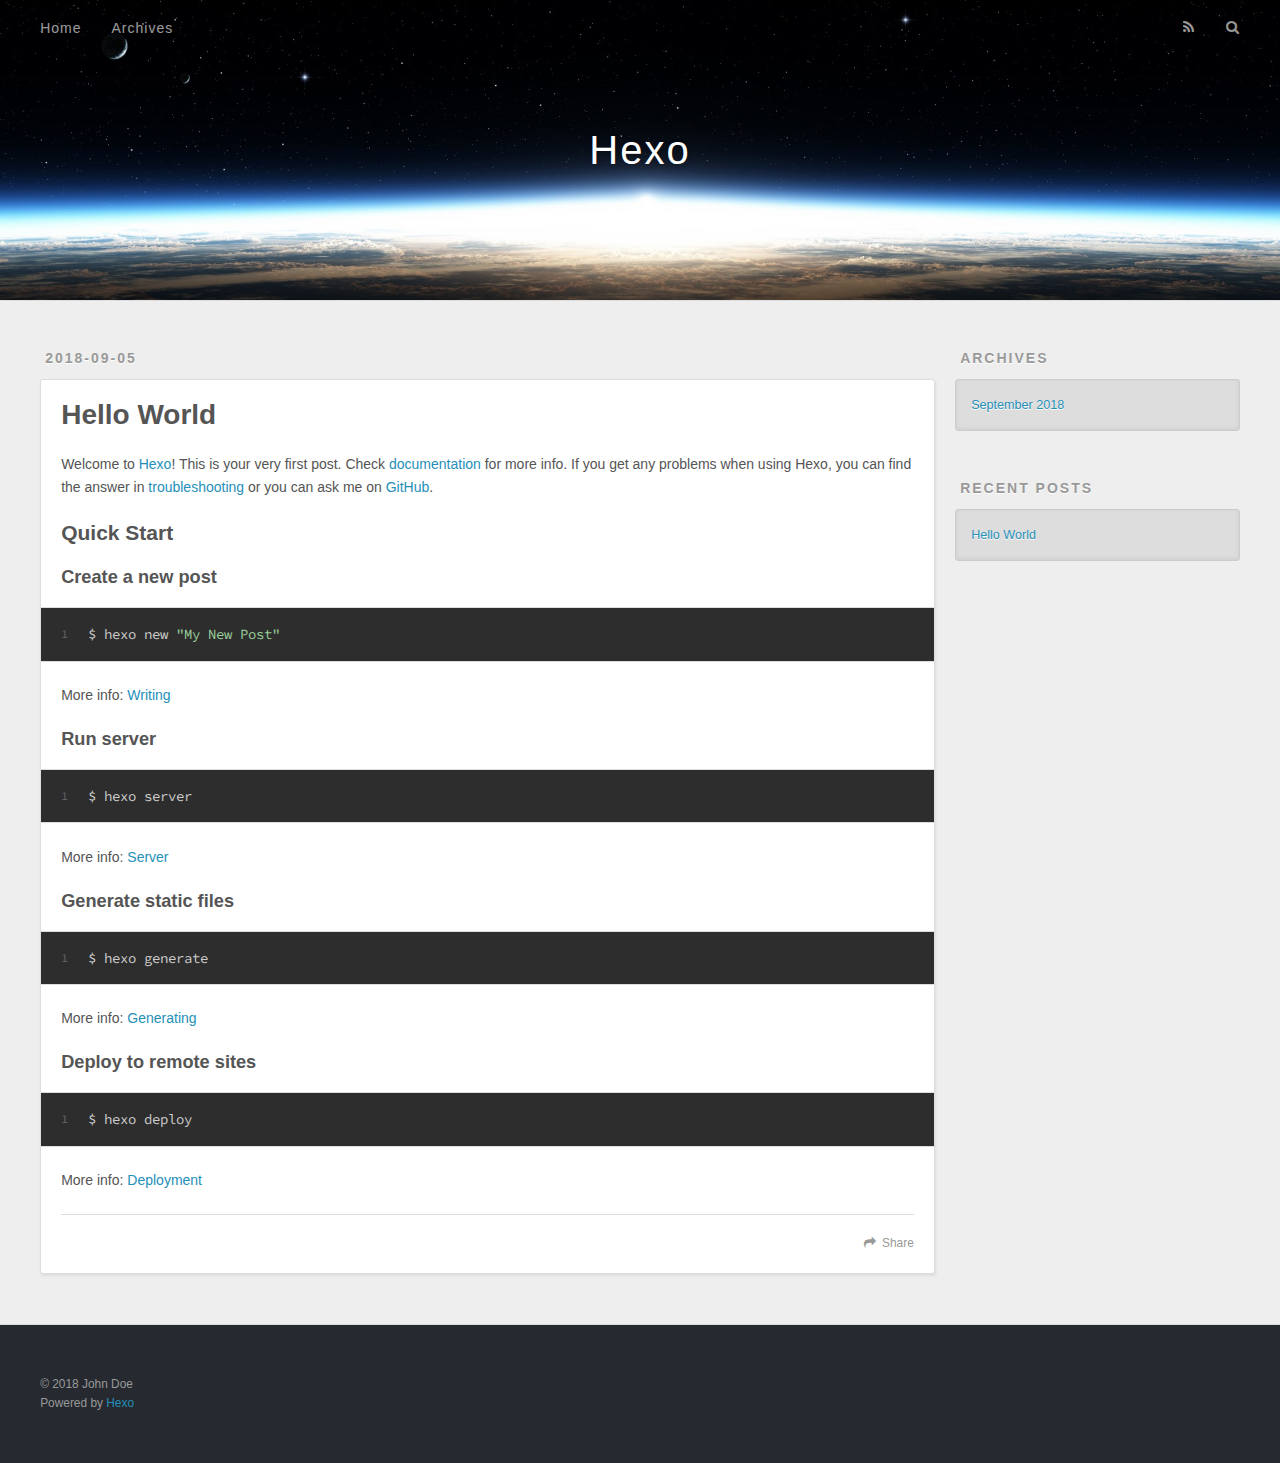
==== index.html @ c6b69110 "Site updated: 2018-09-05 18:43:45" ====
<!DOCTYPE html>
<html>
<head>
  <meta charset="utf-8">
  

  
  <title>Hexo</title>
  <meta name="viewport" content="width=device-width, initial-scale=1, maximum-scale=1">
  <meta property="og:type" content="website">
<meta property="og:title" content="Hexo">
<meta property="og:url" content="http://yoursite.com/index.html">
<meta property="og:site_name" content="Hexo">
<meta property="og:locale" content="default">
<meta name="twitter:card" content="summary">
<meta name="twitter:title" content="Hexo">
  
    <link rel="alternate" href="/atom.xml" title="Hexo" type="application/atom+xml">
  
  
    <link rel="icon" href="/favicon.png">
  
  
    <link href="//fonts.googleapis.com/css?family=Source+Code+Pro" rel="stylesheet" type="text/css">
  
  <link rel="stylesheet" href="/css/style.css">
</head>

<body>
  <div id="container">
    <div id="wrap">
      <header id="header">
  <div id="banner"></div>
  <div id="header-outer" class="outer">
    <div id="header-title" class="inner">
      <h1 id="logo-wrap">
        <a href="/" id="logo">Hexo</a>
      </h1>
      
    </div>
    <div id="header-inner" class="inner">
      <nav id="main-nav">
        <a id="main-nav-toggle" class="nav-icon"></a>
        
          <a class="main-nav-link" href="/">Home</a>
        
          <a class="main-nav-link" href="/archives">Archives</a>
        
      </nav>
      <nav id="sub-nav">
        
          <a id="nav-rss-link" class="nav-icon" href="/atom.xml" title="RSS Feed"></a>
        
        <a id="nav-search-btn" class="nav-icon" title="Search"></a>
      </nav>
      <div id="search-form-wrap">
        <form action="//google.com/search" method="get" accept-charset="UTF-8" class="search-form"><input type="search" name="q" class="search-form-input" placeholder="Search"><button type="submit" class="search-form-submit">&#xF002;</button><input type="hidden" name="sitesearch" value="http://yoursite.com"></form>
      </div>
    </div>
  </div>
</header>
      <div class="outer">
        <section id="main">
  
    <article id="post-hello-world" class="article article-type-post" itemscope itemprop="blogPost">
  <div class="article-meta">
    <a href="/2018/09/05/hello-world/" class="article-date">
  <time datetime="2018-09-05T10:22:41.395Z" itemprop="datePublished">2018-09-05</time>
</a>
    
  </div>
  <div class="article-inner">
    
    
      <header class="article-header">
        
  
    <h1 itemprop="name">
      <a class="article-title" href="/2018/09/05/hello-world/">Hello World</a>
    </h1>
  

      </header>
    
    <div class="article-entry" itemprop="articleBody">
      
        <p>Welcome to <a href="https://hexo.io/" target="_blank" rel="noopener">Hexo</a>! This is your very first post. Check <a href="https://hexo.io/docs/" target="_blank" rel="noopener">documentation</a> for more info. If you get any problems when using Hexo, you can find the answer in <a href="https://hexo.io/docs/troubleshooting.html" target="_blank" rel="noopener">troubleshooting</a> or you can ask me on <a href="https://github.com/hexojs/hexo/issues" target="_blank" rel="noopener">GitHub</a>.</p>
<h2 id="Quick-Start"><a href="#Quick-Start" class="headerlink" title="Quick Start"></a>Quick Start</h2><h3 id="Create-a-new-post"><a href="#Create-a-new-post" class="headerlink" title="Create a new post"></a>Create a new post</h3><figure class="highlight bash"><table><tr><td class="gutter"><pre><span class="line">1</span><br></pre></td><td class="code"><pre><span class="line">$ hexo new <span class="string">"My New Post"</span></span><br></pre></td></tr></table></figure>
<p>More info: <a href="https://hexo.io/docs/writing.html" target="_blank" rel="noopener">Writing</a></p>
<h3 id="Run-server"><a href="#Run-server" class="headerlink" title="Run server"></a>Run server</h3><figure class="highlight bash"><table><tr><td class="gutter"><pre><span class="line">1</span><br></pre></td><td class="code"><pre><span class="line">$ hexo server</span><br></pre></td></tr></table></figure>
<p>More info: <a href="https://hexo.io/docs/server.html" target="_blank" rel="noopener">Server</a></p>
<h3 id="Generate-static-files"><a href="#Generate-static-files" class="headerlink" title="Generate static files"></a>Generate static files</h3><figure class="highlight bash"><table><tr><td class="gutter"><pre><span class="line">1</span><br></pre></td><td class="code"><pre><span class="line">$ hexo generate</span><br></pre></td></tr></table></figure>
<p>More info: <a href="https://hexo.io/docs/generating.html" target="_blank" rel="noopener">Generating</a></p>
<h3 id="Deploy-to-remote-sites"><a href="#Deploy-to-remote-sites" class="headerlink" title="Deploy to remote sites"></a>Deploy to remote sites</h3><figure class="highlight bash"><table><tr><td class="gutter"><pre><span class="line">1</span><br></pre></td><td class="code"><pre><span class="line">$ hexo deploy</span><br></pre></td></tr></table></figure>
<p>More info: <a href="https://hexo.io/docs/deployment.html" target="_blank" rel="noopener">Deployment</a></p>

      
    </div>
    <footer class="article-footer">
      <a data-url="http://yoursite.com/2018/09/05/hello-world/" data-id="cjlp099mk00007clepva4be0g" class="article-share-link">Share</a>
      
      
    </footer>
  </div>
  
</article>


  


</section>
        
          <aside id="sidebar">
  
    

  
    

  
    
  
    
  <div class="widget-wrap">
    <h3 class="widget-title">Archives</h3>
    <div class="widget">
      <ul class="archive-list"><li class="archive-list-item"><a class="archive-list-link" href="/archives/2018/09/">September 2018</a></li></ul>
    </div>
  </div>


  
    
  <div class="widget-wrap">
    <h3 class="widget-title">Recent Posts</h3>
    <div class="widget">
      <ul>
        
          <li>
            <a href="/2018/09/05/hello-world/">Hello World</a>
          </li>
        
      </ul>
    </div>
  </div>

  
</aside>
        
      </div>
      <footer id="footer">
  
  <div class="outer">
    <div id="footer-info" class="inner">
      &copy; 2018 John Doe<br>
      Powered by <a href="http://hexo.io/" target="_blank">Hexo</a>
    </div>
  </div>
</footer>
    </div>
    <nav id="mobile-nav">
  
    <a href="/" class="mobile-nav-link">Home</a>
  
    <a href="/archives" class="mobile-nav-link">Archives</a>
  
</nav>
    

<script src="//ajax.googleapis.com/ajax/libs/jquery/2.0.3/jquery.min.js"></script>


  <link rel="stylesheet" href="/fancybox/jquery.fancybox.css">
  <script src="/fancybox/jquery.fancybox.pack.js"></script>


<script src="/js/script.js"></script>



  </div>
</body>
</html>
---- css/style.css ----
body {
  width: 100%;
}
body:before,
body:after {
  content: "";
  display: table;
}
body:after {
  clear: both;
}
html,
body,
div,
span,
applet,
object,
iframe,
h1,
h2,
h3,
h4,
h5,
h6,
p,
blockquote,
pre,
a,
abbr,
acronym,
address,
big,
cite,
code,
del,
dfn,
em,
img,
ins,
kbd,
q,
s,
samp,
small,
strike,
strong,
sub,
sup,
tt,
var,
dl,
dt,
dd,
ol,
ul,
li,
fieldset,
form,
label,
legend,
table,
caption,
tbody,
tfoot,
thead,
tr,
th,
td {
  margin: 0;
  padding: 0;
  border: 0;
  outline: 0;
  font-weight: inherit;
  font-style: inherit;
  font-family: inherit;
  font-size: 100%;
  vertical-align: baseline;
}
body {
  line-height: 1;
  color: #000;
  background: #fff;
}
ol,
ul {
  list-style: none;
}
table {
  border-collapse: separate;
  border-spacing: 0;
  vertical-align: middle;
}
caption,
th,
td {
  text-align: left;
  font-weight: normal;
  vertical-align: middle;
}
a img {
  border: none;
}
input,
button {
  margin: 0;
  padding: 0;
}
input::-moz-focus-inner,
button::-moz-focus-inner {
  border: 0;
  padding: 0;
}
@font-face {
  font-family: FontAwesome;
  font-style: normal;
  font-weight: normal;
  src: url("fonts/fontawesome-webfont.eot?v=#4.0.3");
  src: url("fonts/fontawesome-webfont.eot?#iefix&v=#4.0.3") format("embedded-opentype"), url("fonts/fontawesome-webfont.woff?v=#4.0.3") format("woff"), url("fonts/fontawesome-webfont.ttf?v=#4.0.3") format("truetype"), url("fonts/fontawesome-webfont.svg#fontawesomeregular?v=#4.0.3") format("svg");
}
html,
body,
#container {
  height: 100%;
}
body {
  background: #eee;
  font: 14px -apple-system, BlinkMacSystemFont, "Segoe UI", "Roboto", "Oxygen", "Ubuntu", "Cantarell", "Fira Sans", "Droid Sans", "Helvetica Neue", sans-serif;
  -webkit-text-size-adjust: 100%;
}
.outer {
  max-width: 1220px;
  margin: 0 auto;
  padding: 0 20px;
}
.outer:before,
.outer:after {
  content: "";
  display: table;
}
.outer:after {
  clear: both;
}
.inner {
  display: inline;
  float: left;
  width: 98.33333333333333%;
  margin: 0 0.833333333333333%;
}
.left,
.alignleft {
  float: left;
}
.right,
.alignright {
  float: right;
}
.clear {
  clear: both;
}
#container {
  position: relative;
}
.mobile-nav-on {
  overflow: hidden;
}
#wrap {
  height: 100%;
  width: 100%;
  position: absolute;
  top: 0;
  left: 0;
  -webkit-transition: 0.2s ease-out;
  -moz-transition: 0.2s ease-out;
  -ms-transition: 0.2s ease-out;
  transition: 0.2s ease-out;
  z-index: 1;
  background: #eee;
}
.mobile-nav-on #wrap {
  left: 280px;
}
@media screen and (min-width: 768px) {
  #main {
    display: inline;
    float: left;
    width: 73.33333333333333%;
    margin: 0 0.833333333333333%;
  }
}
.article-date,
.article-category-link,
.archive-year,
.widget-title {
  text-decoration: none;
  text-transform: uppercase;
  letter-spacing: 2px;
  color: #999;
  margin-bottom: 1em;
  margin-left: 5px;
  line-height: 1em;
  text-shadow: 0 1px #fff;
  font-weight: bold;
}
.article-inner,
.archive-article-inner {
  background: #fff;
  -webkit-box-shadow: 1px 2px 3px #ddd;
  box-shadow: 1px 2px 3px #ddd;
  border: 1px solid #ddd;
  border-radius: 3px;
}
.article-entry h1,
.widget h1 {
  font-size: 2em;
}
.article-entry h2,
.widget h2 {
  font-size: 1.5em;
}
.article-entry h3,
.widget h3 {
  font-size: 1.3em;
}
.article-entry h4,
.widget h4 {
  font-size: 1.2em;
}
.article-entry h5,
.widget h5 {
  font-size: 1em;
}
.article-entry h6,
.widget h6 {
  font-size: 1em;
  color: #999;
}
.article-entry hr,
.widget hr {
  border: 1px dashed #ddd;
}
.article-entry strong,
.widget strong {
  font-weight: bold;
}
.article-entry em,
.widget em,
.article-entry cite,
.widget cite {
  font-style: italic;
}
.article-entry sup,
.widget sup,
.article-entry sub,
.widget sub {
  font-size: 0.75em;
  line-height: 0;
  position: relative;
  vertical-align: baseline;
}
.article-entry sup,
.widget sup {
  top: -0.5em;
}
.article-entry sub,
.widget sub {
  bottom: -0.2em;
}
.article-entry small,
.widget small {
  font-size: 0.85em;
}
.article-entry acronym,
.widget acronym,
.article-entry abbr,
.widget abbr {
  border-bottom: 1px dotted;
}
.article-entry ul,
.widget ul,
.article-entry ol,
.widget ol,
.article-entry dl,
.widget dl {
  margin: 0 20px;
  line-height: 1.6em;
}
.article-entry ul ul,
.widget ul ul,
.article-entry ol ul,
.widget ol ul,
.article-entry ul ol,
.widget ul ol,
.article-entry ol ol,
.widget ol ol {
  margin-top: 0;
  margin-bottom: 0;
}
.article-entry ul,
.widget ul {
  list-style: disc;
}
.article-entry ol,
.widget ol {
  list-style: decimal;
}
.article-entry dt,
.widget dt {
  font-weight: bold;
}
#header {
  height: 300px;
  position: relative;
  border-bottom: 1px solid #ddd;
}
#header:before,
#header:after {
  content: "";
  position: absolute;
  left: 0;
  right: 0;
  height: 40px;
}
#header:before {
  top: 0;
  background: -webkit-linear-gradient(rgba(0,0,0,0.2), transparent);
  background: -moz-linear-gradient(rgba(0,0,0,0.2), transparent);
  background: -ms-linear-gradient(rgba(0,0,0,0.2), transparent);
  background: linear-gradient(rgba(0,0,0,0.2), transparent);
}
#header:after {
  bottom: 0;
  background: -webkit-linear-gradient(transparent, rgba(0,0,0,0.2));
  background: -moz-linear-gradient(transparent, rgba(0,0,0,0.2));
  background: -ms-linear-gradient(transparent, rgba(0,0,0,0.2));
  background: linear-gradient(transparent, rgba(0,0,0,0.2));
}
#header-outer {
  height: 100%;
  position: relative;
}
#header-inner {
  position: relative;
  overflow: hidden;
}
#banner {
  position: absolute;
  top: 0;
  left: 0;
  width: 100%;
  height: 100%;
  background: url("images/banner.jpg") center #000;
  -webkit-background-size: cover;
  -moz-background-size: cover;
  background-size: cover;
  z-index: -1;
}
#header-title {
  text-align: center;
  height: 40px;
  position: absolute;
  top: 50%;
  left: 0;
  margin-top: -20px;
}
#logo,
#subtitle {
  text-decoration: none;
  color: #fff;
  font-weight: 300;
  text-shadow: 0 1px 4px rgba(0,0,0,0.3);
}
#logo {
  font-size: 40px;
  line-height: 40px;
  letter-spacing: 2px;
}
#subtitle {
  font-size: 16px;
  line-height: 16px;
  letter-spacing: 1px;
}
#subtitle-wrap {
  margin-top: 16px;
}
#main-nav {
  float: left;
  margin-left: -15px;
}
.nav-icon,
.main-nav-link {
  float: left;
  color: #fff;
  opacity: 0.6;
  text-decoration: none;
  text-shadow: 0 1px rgba(0,0,0,0.2);
  -webkit-transition: opacity 0.2s;
  -moz-transition: opacity 0.2s;
  -ms-transition: opacity 0.2s;
  transition: opacity 0.2s;
  display: block;
  padding: 20px 15px;
}
.nav-icon:hover,
.main-nav-link:hover {
  opacity: 1;
}
.nav-icon {
  font-family: FontAwesome;
  text-align: center;
  font-size: 14px;
  width: 14px;
  height: 14px;
  padding: 20px 15px;
  position: relative;
  cursor: pointer;
}
.main-nav-link {
  font-weight: 300;
  letter-spacing: 1px;
}
@media screen and (max-width: 479px) {
  .main-nav-link {
    display: none;
  }
}
#main-nav-toggle {
  display: none;
}
#main-nav-toggle:before {
  content: "\f0c9";
}
@media screen and (max-width: 479px) {
  #main-nav-toggle {
    display: block;
  }
}
#sub-nav {
  float: right;
  margin-right: -15px;
}
#nav-rss-link:before {
  content: "\f09e";
}
#nav-search-btn:before {
  content: "\f002";
}
#search-form-wrap {
  position: absolute;
  top: 15px;
  width: 150px;
  height: 30px;
  right: -150px;
  opacity: 0;
  -webkit-transition: 0.2s ease-out;
  -moz-transition: 0.2s ease-out;
  -ms-transition: 0.2s ease-out;
  transition: 0.2s ease-out;
}
#search-form-wrap.on {
  opacity: 1;
  right: 0;
}
@media screen and (max-width: 479px) {
  #search-form-wrap {
    width: 100%;
    right: -100%;
  }
}
.search-form {
  position: absolute;
  top: 0;
  left: 0;
  right: 0;
  background: #fff;
  padding: 5px 15px;
  border-radius: 15px;
  -webkit-box-shadow: 0 0 10px rgba(0,0,0,0.3);
  box-shadow: 0 0 10px rgba(0,0,0,0.3);
}
.search-form-input {
  border: none;
  background: none;
  color: #555;
  width: 100%;
  font: 13px -apple-system, BlinkMacSystemFont, "Segoe UI", "Roboto", "Oxygen", "Ubuntu", "Cantarell", "Fira Sans", "Droid Sans", "Helvetica Neue", sans-serif;
  outline: none;
}
.search-form-input::-webkit-search-results-decoration,
.search-form-input::-webkit-search-cancel-button {
  -webkit-appearance: none;
}
.search-form-submit {
  position: absolute;
  top: 50%;
  right: 10px;
  margin-top: -7px;
  font: 13px FontAwesome;
  border: none;
  background: none;
  color: #bbb;
  cursor: pointer;
}
.search-form-submit:hover,
.search-form-submit:focus {
  color: #777;
}
.article {
  margin: 50px 0;
}
.article-inner {
  overflow: hidden;
}
.article-meta:before,
.article-meta:after {
  content: "";
  display: table;
}
.article-meta:after {
  clear: both;
}
.article-date {
  float: left;
}
.article-category {
  float: left;
  line-height: 1em;
  color: #ccc;
  text-shadow: 0 1px #fff;
  margin-left: 8px;
}
.article-category:before {
  content: "\2022";
}
.article-category-link {
  margin: 0 12px 1em;
}
.article-header {
  padding: 20px 20px 0;
}
.article-title {
  text-decoration: none;
  font-size: 2em;
  font-weight: bold;
  color: #555;
  line-height: 1.1em;
  -webkit-transition: color 0.2s;
  -moz-transition: color 0.2s;
  -ms-transition: color 0.2s;
  transition: color 0.2s;
}
a.article-title:hover {
  color: #258fb8;
}
.article-entry {
  color: #555;
  padding: 0 20px;
}
.article-entry:before,
.article-entry:after {
  content: "";
  display: table;
}
.article-entry:after {
  clear: both;
}
.article-entry p,
.article-entry table {
  line-height: 1.6em;
  margin: 1.6em 0;
}
.article-entry h1,
.article-entry h2,
.article-entry h3,
.article-entry h4,
.article-entry h5,
.article-entry h6 {
  font-weight: bold;
}
.article-entry h1,
.article-entry h2,
.article-entry h3,
.article-entry h4,
.article-entry h5,
.article-entry h6 {
  line-height: 1.1em;
  margin: 1.1em 0;
}
.article-entry a {
  color: #258fb8;
  text-decoration: none;
}
.article-entry a:hover {
  text-decoration: underline;
}
.article-entry ul,
.article-entry ol,
.article-entry dl {
  margin-top: 1.6em;
  margin-bottom: 1.6em;
}
.article-entry img,
.article-entry video {
  max-width: 100%;
  height: auto;
  display: block;
  margin: auto;
}
.article-entry iframe {
  border: none;
}
.article-entry table {
  width: 100%;
  border-collapse: collapse;
  border-spacing: 0;
}
.article-entry th {
  font-weight: bold;
  border-bottom: 3px solid #ddd;
  padding-bottom: 0.5em;
}
.article-entry td {
  border-bottom: 1px solid #ddd;
  padding: 10px 0;
}
.article-entry blockquote {
  font-family: Georgia, "Times New Roman", serif;
  font-size: 1.4em;
  margin: 1.6em 20px;
  text-align: center;
}
.article-entry blockquote footer {
  font-size: 14px;
  margin: 1.6em 0;
  font-family: -apple-system, BlinkMacSystemFont, "Segoe UI", "Roboto", "Oxygen", "Ubuntu", "Cantarell", "Fira Sans", "Droid Sans", "Helvetica Neue", sans-serif;
}
.article-entry blockquote footer cite:before {
  content: "—";
  padding: 0 0.5em;
}
.article-entry .pullquote {
  text-align: left;
  width: 45%;
  margin: 0;
}
.article-entry .pullquote.left {
  margin-left: 0.5em;
  margin-right: 1em;
}
.article-entry .pullquote.right {
  margin-right: 0.5em;
  margin-left: 1em;
}
.article-entry .caption {
  color: #999;
  display: block;
  font-size: 0.9em;
  margin-top: 0.5em;
  position: relative;
  text-align: center;
}
.article-entry .video-container {
  position: relative;
  padding-top: 56.25%;
  height: 0;
  overflow: hidden;
}
.article-entry .video-container iframe,
.article-entry .video-container object,
.article-entry .video-container embed {
  position: absolute;
  top: 0;
  left: 0;
  width: 100%;
  height: 100%;
  margin-top: 0;
}
.article-more-link a {
  display: inline-block;
  line-height: 1em;
  padding: 6px 15px;
  border-radius: 15px;
  background: #eee;
  color: #999;
  text-shadow: 0 1px #fff;
  text-decoration: none;
}
.article-more-link a:hover {
  background: #258fb8;
  color: #fff;
  text-decoration: none;
  text-shadow: 0 1px #1e7293;
}
.article-footer {
  font-size: 0.85em;
  line-height: 1.6em;
  border-top: 1px solid #ddd;
  padding-top: 1.6em;
  margin: 0 20px 20px;
}
.article-footer:before,
.article-footer:after {
  content: "";
  display: table;
}
.article-footer:after {
  clear: both;
}
.article-footer a {
  color: #999;
  text-decoration: none;
}
.article-footer a:hover {
  color: #555;
}
.article-tag-list-item {
  float: left;
  margin-right: 10px;
}
.article-tag-list-link:before {
  content: "#";
}
.article-comment-link {
  float: right;
}
.article-comment-link:before {
  content: "\f075";
  font-family: FontAwesome;
  padding-right: 8px;
}
.article-share-link {
  cursor: pointer;
  float: right;
  margin-left: 20px;
}
.article-share-link:before {
  content: "\f064";
  font-family: FontAwesome;
  padding-right: 6px;
}
#article-nav {
  position: relative;
}
#article-nav:before,
#article-nav:after {
  content: "";
  display: table;
}
#article-nav:after {
  clear: both;
}
@media screen and (min-width: 768px) {
  #article-nav {
    margin: 50px 0;
  }
  #article-nav:before {
    width: 8px;
    height: 8px;
    position: absolute;
    top: 50%;
    left: 50%;
    margin-top: -4px;
    margin-left: -4px;
    content: "";
    border-radius: 50%;
    background: #ddd;
    -webkit-box-shadow: 0 1px 2px #fff;
    box-shadow: 0 1px 2px #fff;
  }
}
.article-nav-link-wrap {
  text-decoration: none;
  text-shadow: 0 1px #fff;
  color: #999;
  -webkit-box-sizing: border-box;
  -moz-box-sizing: border-box;
  box-sizing: border-box;
  margin-top: 50px;
  text-align: center;
  display: block;
}
.article-nav-link-wrap:hover {
  color: #555;
}
@media screen and (min-width: 768px) {
  .article-nav-link-wrap {
    width: 50%;
    margin-top: 0;
  }
}
@media screen and (min-width: 768px) {
  #article-nav-newer {
    float: left;
    text-align: right;
    padding-right: 20px;
  }
}
@media screen and (min-width: 768px) {
  #article-nav-older {
    float: right;
    text-align: left;
    padding-left: 20px;
  }
}
.article-nav-caption {
  text-transform: uppercase;
  letter-spacing: 2px;
  color: #ddd;
  line-height: 1em;
  font-weight: bold;
}
#article-nav-newer .article-nav-caption {
  margin-right: -2px;
}
.article-nav-title {
  font-size: 0.85em;
  line-height: 1.6em;
  margin-top: 0.5em;
}
.article-share-box {
  position: absolute;
  display: none;
  background: #fff;
  -webkit-box-shadow: 1px 2px 10px rgba(0,0,0,0.2);
  box-shadow: 1px 2px 10px rgba(0,0,0,0.2);
  border-radius: 3px;
  margin-left: -145px;
  overflow: hidden;
  z-index: 1;
}
.article-share-box.on {
  display: block;
}
.article-share-input {
  width: 100%;
  background: none;
  -webkit-box-sizing: border-box;
  -moz-box-sizing: border-box;
  box-sizing: border-box;
  font: 14px -apple-system, BlinkMacSystemFont, "Segoe UI", "Roboto", "Oxygen", "Ubuntu", "Cantarell", "Fira Sans", "Droid Sans", "Helvetica Neue", sans-serif;
  padding: 0 15px;
  color: #555;
  outline: none;
  border: 1px solid #ddd;
  border-radius: 3px 3px 0 0;
  height: 36px;
  line-height: 36px;
}
.article-share-links {
  background: #eee;
}
.article-share-links:before,
.article-share-links:after {
  content: "";
  display: table;
}
.article-share-links:after {
  clear: both;
}
.article-share-twitter,
.article-share-facebook,
.article-share-pinterest,
.article-share-google {
  width: 50px;
  height: 36px;
  display: block;
  float: left;
  position: relative;
  color: #999;
  text-shadow: 0 1px #fff;
}
.article-share-twitter:before,
.article-share-facebook:before,
.article-share-pinterest:before,
.article-share-google:before {
  font-size: 20px;
  font-family: FontAwesome;
  width: 20px;
  height: 20px;
  position: absolute;
  top: 50%;
  left: 50%;
  margin-top: -10px;
  margin-left: -10px;
  text-align: center;
}
.article-share-twitter:hover,
.article-share-facebook:hover,
.article-share-pinterest:hover,
.article-share-google:hover {
  color: #fff;
}
.article-share-twitter:before {
  content: "\f099";
}
.article-share-twitter:hover {
  background: #00aced;
  text-shadow: 0 1px #008abe;
}
.article-share-facebook:before {
  content: "\f09a";
}
.article-share-facebook:hover {
  background: #3b5998;
  text-shadow: 0 1px #2f477a;
}
.article-share-pinterest:before {
  content: "\f0d2";
}
.article-share-pinterest:hover {
  background: #cb2027;
  text-shadow: 0 1px #a21a1f;
}
.article-share-google:before {
  content: "\f0d5";
}
.article-share-google:hover {
  background: #dd4b39;
  text-shadow: 0 1px #be3221;
}
.article-gallery {
  background: #000;
  position: relative;
}
.article-gallery-photos {
  position: relative;
  overflow: hidden;
}
.article-gallery-img {
  display: none;
  max-width: 100%;
}
.article-gallery-img:first-child {
  display: block;
}
.article-gallery-img.loaded {
  position: absolute;
  display: block;
}
.article-gallery-img img {
  display: block;
  max-width: 100%;
  margin: 0 auto;
}
#comments {
  background: #fff;
  -webkit-box-shadow: 1px 2px 3px #ddd;
  box-shadow: 1px 2px 3px #ddd;
  padding: 20px;
  border: 1px solid #ddd;
  border-radius: 3px;
  margin: 50px 0;
}
#comments a {
  color: #258fb8;
}
.archives-wrap {
  margin: 50px 0;
}
.archives:before,
.archives:after {
  content: "";
  display: table;
}
.archives:after {
  clear: both;
}
.archive-year-wrap {
  margin-bottom: 1em;
}
.archives {
  -webkit-column-gap: 10px;
  -moz-column-gap: 10px;
  column-gap: 10px;
}
@media screen and (min-width: 480px) and (max-width: 767px) {
  .archives {
    -webkit-column-count: 2;
    -moz-column-count: 2;
    column-count: 2;
  }
}
@media screen and (min-width: 768px) {
  .archives {
    -webkit-column-count: 3;
    -moz-column-count: 3;
    column-count: 3;
  }
}
.archive-article {
  -webkit-column-break-inside: avoid;
  page-break-inside: avoid;
  overflow: hidden;
  break-inside: avoid-column;
}
.archive-article-inner {
  padding: 10px;
  margin-bottom: 15px;
}
.archive-article-title {
  text-decoration: none;
  font-weight: bold;
  color: #555;
  -webkit-transition: color 0.2s;
  -moz-transition: color 0.2s;
  -ms-transition: color 0.2s;
  transition: color 0.2s;
  line-height: 1.6em;
}
.archive-article-title:hover {
  color: #258fb8;
}
.archive-article-footer {
  margin-top: 1em;
}
.archive-article-date {
  color: #999;
  text-decoration: none;
  font-size: 0.85em;
  line-height: 1em;
  margin-bottom: 0.5em;
  display: block;
}
#page-nav {
  margin: 50px auto;
  background: #fff;
  -webkit-box-shadow: 1px 2px 3px #ddd;
  box-shadow: 1px 2px 3px #ddd;
  border: 1px solid #ddd;
  border-radius: 3px;
  text-align: center;
  color: #999;
  overflow: hidden;
}
#page-nav:before,
#page-nav:after {
  content: "";
  display: table;
}
#page-nav:after {
  clear: both;
}
#page-nav a,
#page-nav span {
  padding: 10px 20px;
  line-height: 1;
  height: 2ex;
}
#page-nav a {
  color: #999;
  text-decoration: none;
}
#page-nav a:hover {
  background: #999;
  color: #fff;
}
#page-nav .prev {
  float: left;
}
#page-nav .next {
  float: right;
}
#page-nav .page-number {
  display: inline-block;
}
@media screen and (max-width: 479px) {
  #page-nav .page-number {
    display: none;
  }
}
#page-nav .current {
  color: #555;
  font-weight: bold;
}
#page-nav .space {
  color: #ddd;
}
#footer {
  background: #262a30;
  padding: 50px 0;
  border-top: 1px solid #ddd;
  color: #999;
}
#footer a {
  color: #258fb8;
  text-decoration: none;
}
#footer a:hover {
  text-decoration: underline;
}
#footer-info {
  line-height: 1.6em;
  font-size: 0.85em;
}
.article-entry pre,
.article-entry .highlight {
  background: #2d2d2d;
  margin: 0 -20px;
  padding: 15px 20px;
  border-style: solid;
  border-color: #ddd;
  border-width: 1px 0;
  overflow: auto;
  color: #ccc;
  line-height: 22.400000000000002px;
}
.article-entry .highlight .gutter pre,
.article-entry .gist .gist-file .gist-data .line-numbers {
  color: #666;
  font-size: 0.85em;
}
.article-entry pre,
.article-entry code {
  font-family: "Source Code Pro", Consolas, Monaco, Menlo, Consolas, monospace;
}
.article-entry code {
  background: #eee;
  text-shadow: 0 1px #fff;
  padding: 0 0.3em;
}
.article-entry pre code {
  background: none;
  text-shadow: none;
  padding: 0;
}
.article-entry .highlight pre {
  border: none;
  margin: 0;
  padding: 0;
}
.article-entry .highlight table {
  margin: 0;
  width: auto;
}
.article-entry .highlight td {
  border: none;
  padding: 0;
}
.article-entry .highlight figcaption {
  font-size: 0.85em;
  color: #999;
  line-height: 1em;
  margin-bottom: 1em;
}
.article-entry .highlight figcaption:before,
.article-entry .highlight figcaption:after {
  content: "";
  display: table;
}
.article-entry .highlight figcaption:after {
  clear: both;
}
.article-entry .highlight figcaption a {
  float: right;
}
.article-entry .highlight .gutter pre {
  text-align: right;
  padding-right: 20px;
}
.article-entry .highlight .line {
  height: 22.400000000000002px;
}
.article-entry .highlight .line.marked {
  background: #515151;
}
.article-entry .gist {
  margin: 0 -20px;
  border-style: solid;
  border-color: #ddd;
  border-width: 1px 0;
  background: #2d2d2d;
  padding: 15px 20px 15px 0;
}
.article-entry .gist .gist-file {
  border: none;
  font-family: "Source Code Pro", Consolas, Monaco, Menlo, Consolas, monospace;
  margin: 0;
}
.article-entry .gist .gist-file .gist-data {
  background: none;
  border: none;
}
.article-entry .gist .gist-file .gist-data .line-numbers {
  background: none;
  border: none;
  padding: 0 20px 0 0;
}
.article-entry .gist .gist-file .gist-data .line-data {
  padding: 0 !important;
}
.article-entry .gist .gist-file .highlight {
  margin: 0;
  padding: 0;
  border: none;
}
.article-entry .gist .gist-file .gist-meta {
  background: #2d2d2d;
  color: #999;
  font: 0.85em -apple-system, BlinkMacSystemFont, "Segoe UI", "Roboto", "Oxygen", "Ubuntu", "Cantarell", "Fira Sans", "Droid Sans", "Helvetica Neue", sans-serif;
  text-shadow: 0 0;
  padding: 0;
  margin-top: 1em;
  margin-left: 20px;
}
.article-entry .gist .gist-file .gist-meta a {
  color: #258fb8;
  font-weight: normal;
}
.article-entry .gist .gist-file .gist-meta a:hover {
  text-decoration: underline;
}
pre .comment,
pre .title {
  color: #999;
}
pre .variable,
pre .attribute,
pre .tag,
pre .regexp,
pre .ruby .constant,
pre .xml .tag .title,
pre .xml .pi,
pre .xml .doctype,
pre .html .doctype,
pre .css .id,
pre .css .class,
pre .css .pseudo {
  color: #f2777a;
}
pre .number,
pre .preprocessor,
pre .built_in,
pre .literal,
pre .params,
pre .constant {
  color: #f99157;
}
pre .class,
pre .ruby .class .title,
pre .css .rules .attribute {
  color: #9c9;
}
pre .string,
pre .value,
pre .inheritance,
pre .header,
pre .ruby .symbol,
pre .xml .cdata {
  color: #9c9;
}
pre .css .hexcolor {
  color: #6cc;
}
pre .function,
pre .python .decorator,
pre .python .title,
pre .ruby .function .title,
pre .ruby .title .keyword,
pre .perl .sub,
pre .javascript .title,
pre .coffeescript .title {
  color: #69c;
}
pre .keyword,
pre .javascript .function {
  color: #c9c;
}
@media screen and (max-width: 479px) {
  #mobile-nav {
    position: absolute;
    top: 0;
    left: 0;
    width: 280px;
    height: 100%;
    background: #191919;
    border-right: 1px solid #fff;
  }
}
@media screen and (max-width: 479px) {
  .mobile-nav-link {
    display: block;
    color: #999;
    text-decoration: none;
    padding: 15px 20px;
    font-weight: bold;
  }
  .mobile-nav-link:hover {
    color: #fff;
  }
}
@media screen and (min-width: 768px) {
  #sidebar {
    display: inline;
    float: left;
    width: 23.333333333333332%;
    margin: 0 0.833333333333333%;
  }
}
.widget-wrap {
  margin: 50px 0;
}
.widget {
  color: #777;
  text-shadow: 0 1px #fff;
  background: #ddd;
  -webkit-box-shadow: 0 -1px 4px #ccc inset;
  box-shadow: 0 -1px 4px #ccc inset;
  border: 1px solid #ccc;
  padding: 15px;
  border-radius: 3px;
}
.widget a {
  color: #258fb8;
  text-decoration: none;
}
.widget a:hover {
  text-decoration: underline;
}
.widget ul ul,
.widget ol ul,
.widget dl ul,
.widget ul ol,
.widget ol ol,
.widget dl ol,
.widget ul dl,
.widget ol dl,
.widget dl dl {
  margin-left: 15px;
  list-style: disc;
}
.widget {
  line-height: 1.6em;
  word-wrap: break-word;
  font-size: 0.9em;
}
.widget ul,
.widget ol {
  list-style: none;
  margin: 0;
}
.widget ul ul,
.widget ol ul,
.widget ul ol,
.widget ol ol {
  margin: 0 20px;
}
.widget ul ul,
.widget ol ul {
  list-style: disc;
}
.widget ul ol,
.widget ol ol {
  list-style: decimal;
}
.category-list-count,
.tag-list-count,
.archive-list-count {
  padding-left: 5px;
  color: #999;
  font-size: 0.85em;
}
.category-list-count:before,
.tag-list-count:before,
.archive-list-count:before {
  content: "(";
}
.category-list-count:after,
.tag-list-count:after,
.archive-list-count:after {
  content: ")";
}
.tagcloud a {
  margin-right: 5px;
  display: inline-block;
}
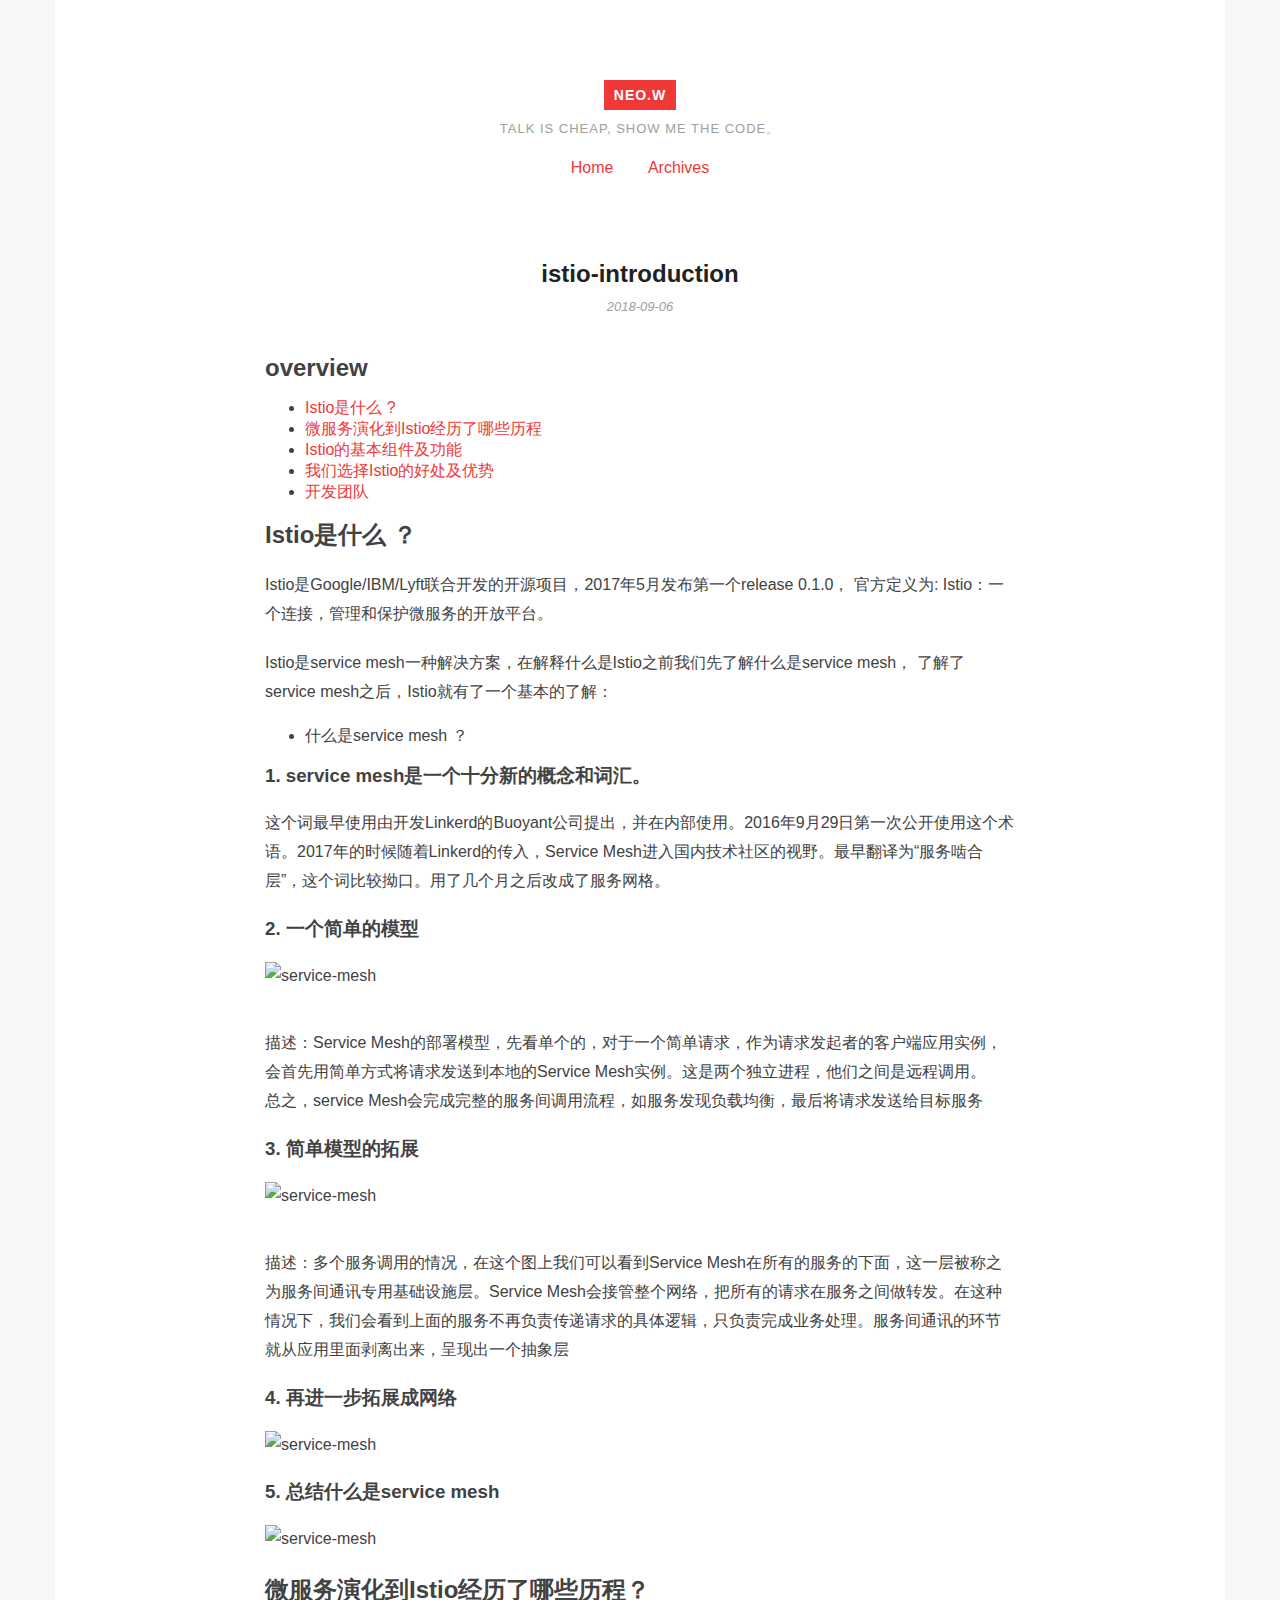
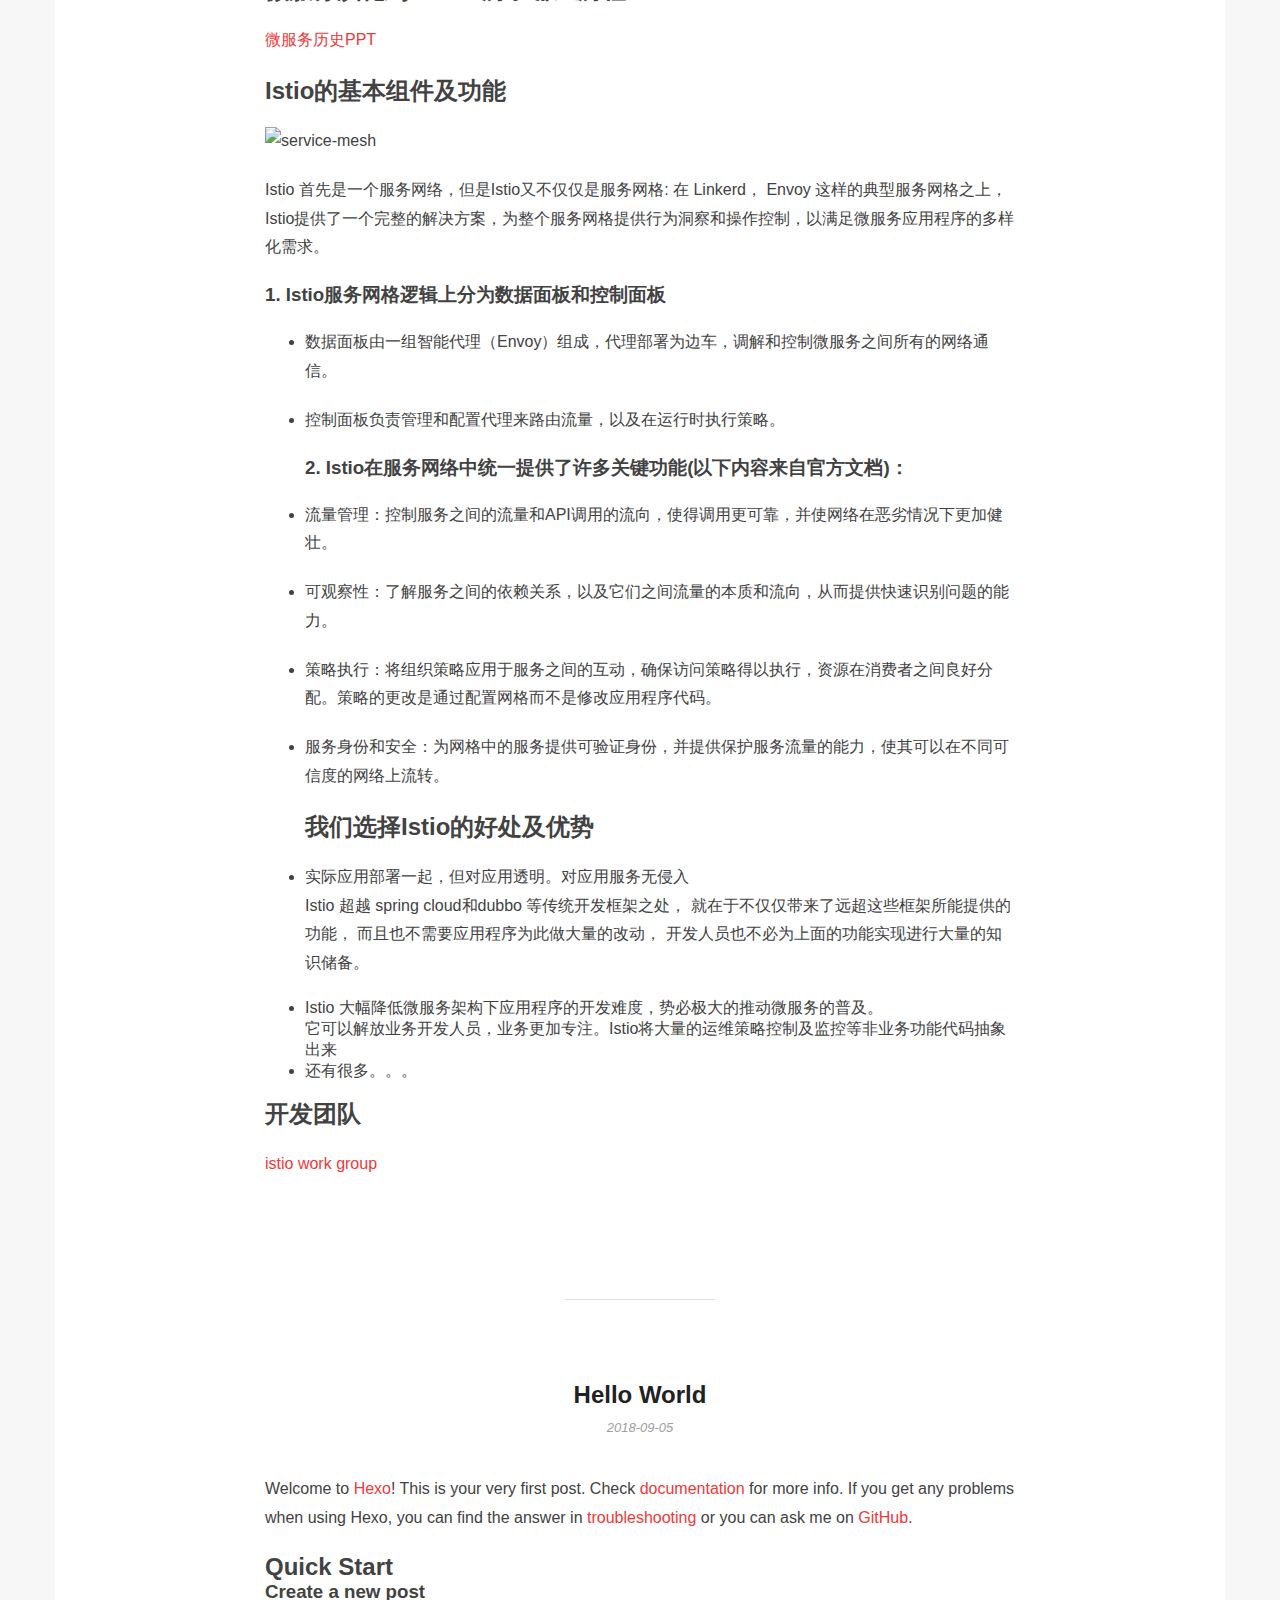
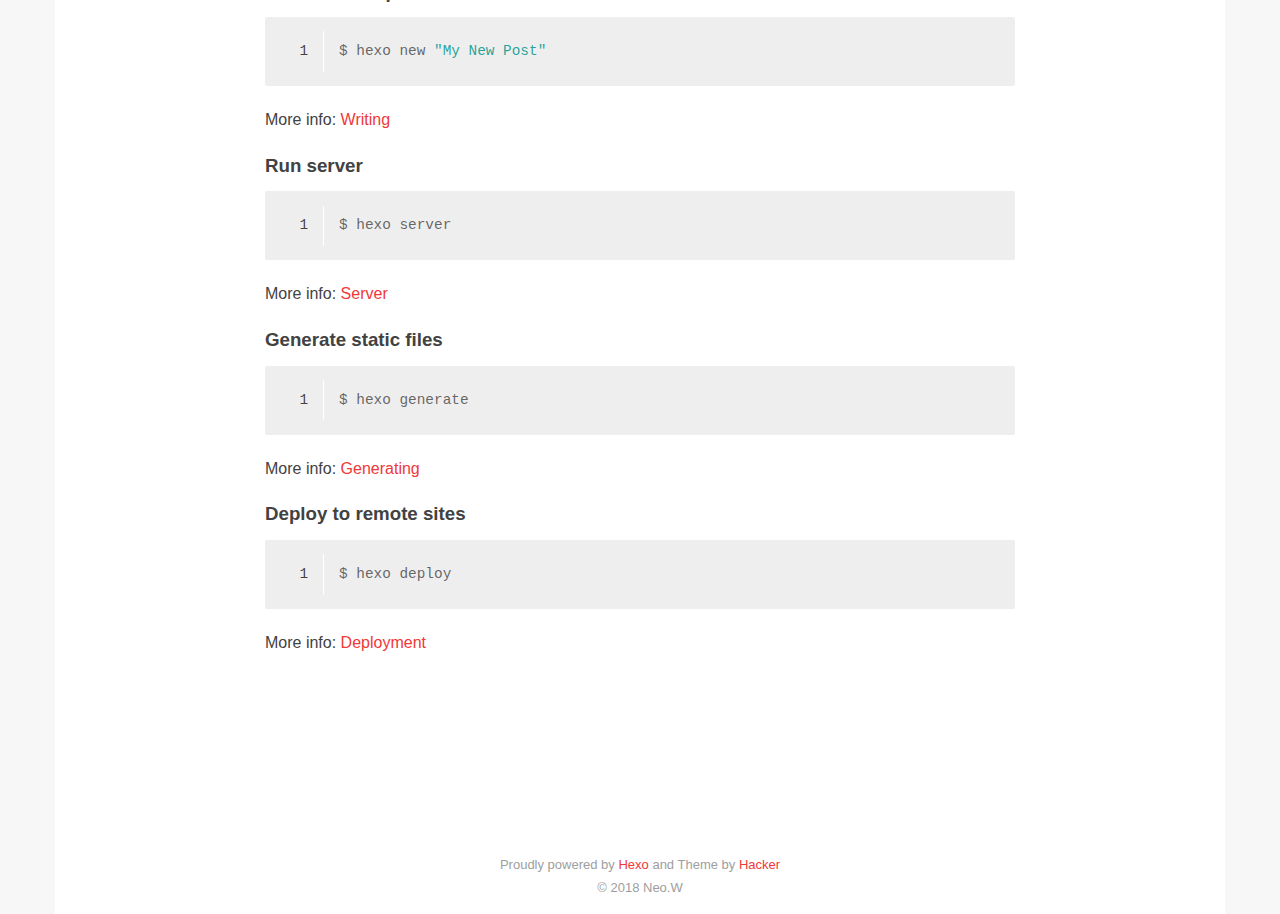
==== commit 94fe61f1: "Site updated: 2018-09-06 15:35:32" ====
--- a/index.html
+++ b/index.html
@@ -1,88 +1,167 @@
-<!DOCTYPE html>
+<!DOCTYPE HTML>
 <html>
 <head>
   <meta charset="utf-8">
   
-
-  
-  <title>Hexo</title>
-  <meta name="viewport" content="width=device-width, initial-scale=1, maximum-scale=1">
-  <meta property="og:type" content="website">
-<meta property="og:title" content="Hexo">
-<meta property="og:url" content="http://yoursite.com/index.html">
-<meta property="og:site_name" content="Hexo">
-<meta property="og:locale" content="default">
-<meta name="twitter:card" content="summary">
-<meta name="twitter:title" content="Hexo">
-  
-    <link rel="alternate" href="/atom.xml" title="Hexo" type="application/atom+xml">
-  
-  
-    <link rel="icon" href="/favicon.png">
-  
-  
-    <link href="//fonts.googleapis.com/css?family=Source+Code+Pro" rel="stylesheet" type="text/css">
-  
-  <link rel="stylesheet" href="/css/style.css">
+  <title>Neo.W | Talk is cheap, Show me the code。</title>
+
+  
+  <meta name="author" content="Neo.W">
+  
+
+  
+
+  
+
+  <meta id="viewport" name="viewport" content="width=device-width, initial-scale=1, maximum-scale=1, minimum-scale=1, user-scalable=no, minimal-ui">
+  <meta name="apple-mobile-web-app-capable" content="yes">
+  <meta name="apple-mobile-web-app-status-bar-style" content="black">
+
+  
+
+  <meta property="og:site_name" content="Neo.W"/>
+
+  
+  <meta property="og:image" content="/favicon.ico"/>
+  
+
+  <link href="/favicon.ico" rel="icon">
+  <link rel="alternate" href="/atom.xml" title="Neo.W" type="application/atom+xml">
+  <link rel="stylesheet" href="/css/style.css" media="screen" type="text/css">
 </head>
 
+
 <body>
-  <div id="container">
-    <div id="wrap">
-      <header id="header">
-  <div id="banner"></div>
-  <div id="header-outer" class="outer">
-    <div id="header-title" class="inner">
-      <h1 id="logo-wrap">
-        <a href="/" id="logo">Hexo</a>
-      </h1>
-      
-    </div>
-    <div id="header-inner" class="inner">
-      <nav id="main-nav">
-        <a id="main-nav-toggle" class="nav-icon"></a>
-        
-          <a class="main-nav-link" href="/">Home</a>
-        
-          <a class="main-nav-link" href="/archives">Archives</a>
-        
-      </nav>
-      <nav id="sub-nav">
-        
-          <a id="nav-rss-link" class="nav-icon" href="/atom.xml" title="RSS Feed"></a>
-        
-        <a id="nav-search-btn" class="nav-icon" title="Search"></a>
-      </nav>
-      <div id="search-form-wrap">
-        <form action="//google.com/search" method="get" accept-charset="UTF-8" class="search-form"><input type="search" name="q" class="search-form-input" placeholder="Search"><button type="submit" class="search-form-submit">&#xF002;</button><input type="hidden" name="sitesearch" value="http://yoursite.com"></form>
-      </div>
-    </div>
-  </div>
+<div class="blog">
+  <div class="content">
+
+    <header>
+  <div class="site-branding">
+    <h1 class="site-title">
+      <a href="/">Neo.W</a>
+    </h1>
+    <p class="site-description">Talk is cheap, Show me the code。</p>
+  </div>
+  <nav class="site-navigation">
+    <ul>
+      
+        <li><a href="/">Home</a></li>
+      
+        <li><a href="/archives">Archives</a></li>
+      
+    </ul>
+  </nav>
 </header>
-      <div class="outer">
-        <section id="main">
-  
-    <article id="post-hello-world" class="article article-type-post" itemscope itemprop="blogPost">
-  <div class="article-meta">
-    <a href="/2018/09/05/hello-world/" class="article-date">
-  <time datetime="2018-09-05T10:22:41.395Z" itemprop="datePublished">2018-09-05</time>
-</a>
-    
-  </div>
-  <div class="article-inner">
-    
-    
-      <header class="article-header">
-        
-  
-    <h1 itemprop="name">
-      <a class="article-title" href="/2018/09/05/hello-world/">Hello World</a>
-    </h1>
-  
-
-      </header>
-    
-    <div class="article-entry" itemprop="articleBody">
+
+    <main class="site-main posts-loop">
+    
+  <article>
+
+  
+    
+    <h3 class="article-title"><a href="/2018/09/06/istio-introduction/"><span>istio-introduction</span></a></h3>
+    
+  
+
+  <div class="article-top-meta">
+    <span class="posted-on">
+      <a href="/2018/09/06/istio-introduction/" rel="bookmark">
+        <time class="entry-date published" datetime="2018-09-06T03:22:45.000Z">
+          2018-09-06
+        </time>
+      </a>
+    </span>
+  </div>
+
+
+  
+
+  <div class="article-content">
+    <div class="entry">
+      
+        <h2 id="overview"><a href="#overview" class="headerlink" title="overview"></a>overview</h2><ul>
+<li><a href="#Istio是什么-?">Istio是什么 ?</a></li>
+<li><a href="[#微服务演化到Istio经历了哪些历程">微服务演化到Istio经历了哪些历程</a></li>
+<li><a href="#Istio的基本组件及功能">Istio的基本组件及功能</a></li>
+<li><a href="#我们选择Istio的好处及优势">我们选择Istio的好处及优势</a></li>
+<li><a href="#开发团队">开发团队</a></li>
+</ul>
+<h2 id="Istio是什么-？"><a href="#Istio是什么-？" class="headerlink" title="Istio是什么 ？"></a>Istio是什么 ？</h2><p>Istio是Google/IBM/Lyft联合开发的开源项目，2017年5月发布第一个release 0.1.0， 官方定义为: Istio：一个连接，管理和保护微服务的开放平台。</p>
+<p>Istio是service mesh一种解决方案，在解释什么是Istio之前我们先了解什么是service mesh， 了解了service mesh之后，Istio就有了一个基本的了解：</p>
+<ul>
+<li>什么是service mesh ？</li>
+</ul>
+<h3 id="1-service-mesh是一个十分新的概念和词汇。"><a href="#1-service-mesh是一个十分新的概念和词汇。" class="headerlink" title="1. service mesh是一个十分新的概念和词汇。"></a>1. service mesh是一个十分新的概念和词汇。</h3><p>这个词最早使用由开发Linkerd的Buoyant公司提出，并在内部使用。2016年9月29日第一次公开使用这个术语。2017年的时候随着Linkerd的传入，Service Mesh进入国内技术社区的视野。最早翻译为“服务啮合层”，这个词比较拗口。用了几个月之后改成了服务网格。</p>
+<h3 id="2-一个简单的模型"><a href="#2-一个简单的模型" class="headerlink" title="2. 一个简单的模型"></a>2. 一个简单的模型</h3><p><img src="images/p2-service-mesh.png" alt="service-mesh"><br>描述：Service Mesh的部署模型，先看单个的，对于一个简单请求，作为请求发起者的客户端应用实例，会首先用简单方式将请求发送到本地的Service Mesh实例。这是两个独立进程，他们之间是远程调用。<br>总之，service Mesh会完成完整的服务间调用流程，如服务发现负载均衡，最后将请求发送给目标服务</p>
+<h3 id="3-简单模型的拓展"><a href="#3-简单模型的拓展" class="headerlink" title="3. 简单模型的拓展"></a>3. 简单模型的拓展</h3><p><img src="images/p3-service-mesh.png" alt="service-mesh"><br>描述：多个服务调用的情况，在这个图上我们可以看到Service Mesh在所有的服务的下面，这一层被称之为服务间通讯专用基础设施层。Service Mesh会接管整个网络，把所有的请求在服务之间做转发。在这种情况下，我们会看到上面的服务不再负责传递请求的具体逻辑，只负责完成业务处理。服务间通讯的环节就从应用里面剥离出来，呈现出一个抽象层</p>
+<h3 id="4-再进一步拓展成网络"><a href="#4-再进一步拓展成网络" class="headerlink" title="4. 再进一步拓展成网络"></a>4. 再进一步拓展成网络</h3><p><img src="images/p4-service-mesh.png" alt="service-mesh"></p>
+<h3 id="5-总结什么是service-mesh"><a href="#5-总结什么是service-mesh" class="headerlink" title="5. 总结什么是service mesh"></a>5. 总结什么是service mesh</h3><p><img src="images/p5-service-mesh.png" alt="service-mesh"></p>
+<h2 id="微服务演化到Istio经历了哪些历程？"><a href="#微服务演化到Istio经历了哪些历程？" class="headerlink" title="微服务演化到Istio经历了哪些历程？"></a>微服务演化到Istio经历了哪些历程？</h2><p><a href="istio演化历史.pptx">微服务历史PPT</a></p>
+<h2 id="Istio的基本组件及功能"><a href="#Istio的基本组件及功能" class="headerlink" title="Istio的基本组件及功能"></a>Istio的基本组件及功能</h2><p><img src="images/p13-service-mesh.png" alt="service-mesh"></p>
+<p>Istio 首先是一个服务网络，但是Istio又不仅仅是服务网格: 在 Linkerd， Envoy 这样的典型服务网格之上，Istio提供了一个完整的解决方案，为整个服务网格提供行为洞察和操作控制，以满足微服务应用程序的多样化需求。</p>
+<h3 id="1-Istio服务网格逻辑上分为数据面板和控制面板"><a href="#1-Istio服务网格逻辑上分为数据面板和控制面板" class="headerlink" title="1. Istio服务网格逻辑上分为数据面板和控制面板"></a>1. Istio服务网格逻辑上分为数据面板和控制面板</h3><ul>
+<li><p>数据面板由一组智能代理（Envoy）组成，代理部署为边车，调解和控制微服务之间所有的网络通信。</p>
+</li>
+<li><p>控制面板负责管理和配置代理来路由流量，以及在运行时执行策略。</p>
+<h3 id="2-Istio在服务网络中统一提供了许多关键功能-以下内容来自官方文档-："><a href="#2-Istio在服务网络中统一提供了许多关键功能-以下内容来自官方文档-：" class="headerlink" title="2. Istio在服务网络中统一提供了许多关键功能(以下内容来自官方文档)："></a>2. Istio在服务网络中统一提供了许多关键功能(以下内容来自官方文档)：</h3></li>
+<li><p>流量管理：控制服务之间的流量和API调用的流向，使得调用更可靠，并使网络在恶劣情况下更加健壮。</p>
+</li>
+<li><p>可观察性：了解服务之间的依赖关系，以及它们之间流量的本质和流向，从而提供快速识别问题的能力。</p>
+</li>
+<li><p>策略执行：将组织策略应用于服务之间的互动，确保访问策略得以执行，资源在消费者之间良好分配。策略的更改是通过配置网格而不是修改应用程序代码。</p>
+</li>
+<li><p>服务身份和安全：为网格中的服务提供可验证身份，并提供保护服务流量的能力，使其可以在不同可信度的网络上流转。</p>
+<h2 id="我们选择Istio的好处及优势"><a href="#我们选择Istio的好处及优势" class="headerlink" title="我们选择Istio的好处及优势"></a>我们选择Istio的好处及优势</h2></li>
+<li><p>实际应用部署一起，但对应用透明。对应用服务无侵入<br>Istio 超越 spring cloud和dubbo 等传统开发框架之处， 就在于不仅仅带来了远超这些框架所能提供的功能， 而且也不需要应用程序为此做大量的改动， 开发人员也不必为上面的功能实现进行大量的知识储备。</p>
+</li>
+<li>Istio 大幅降低微服务架构下应用程序的开发难度，势必极大的推动微服务的普及。<br>它可以解放业务开发人员，业务更加专注。Istio将大量的运维策略控制及监控等非业务功能代码抽象出来</li>
+<li>还有很多。。。</li>
+</ul>
+<h2 id="开发团队"><a href="#开发团队" class="headerlink" title="开发团队"></a>开发团队</h2><p><a href="https://github.com/istio/community/blob/master/WORKING-GROUPS.md" target="_blank" rel="noopener">istio work group</a></p>
+
+      
+    </div>
+
+  </div>
+
+  <div class="article-footer">
+    <div class="article-meta pull-left">
+
+    
+
+    
+
+    </div>
+
+    
+  </div>
+</article>
+
+
+
+  <article>
+
+  
+    
+    <h3 class="article-title"><a href="/2018/09/05/hello-world/"><span>Hello World</span></a></h3>
+    
+  
+
+  <div class="article-top-meta">
+    <span class="posted-on">
+      <a href="/2018/09/05/hello-world/" rel="bookmark">
+        <time class="entry-date published" datetime="2018-09-05T10:22:41.395Z">
+          2018-09-05
+        </time>
+      </a>
+    </span>
+  </div>
+
+
+  
+
+  <div class="article-content">
+    <div class="entry">
       
         <p>Welcome to <a href="https://hexo.io/" target="_blank" rel="noopener">Hexo</a>! This is your very first post. Check <a href="https://hexo.io/docs/" target="_blank" rel="noopener">documentation</a> for more info. If you get any problems when using Hexo, you can find the answer in <a href="https://hexo.io/docs/troubleshooting.html" target="_blank" rel="noopener">troubleshooting</a> or you can ask me on <a href="https://github.com/hexojs/hexo/issues" target="_blank" rel="noopener">GitHub</a>.</p>
 <h2 id="Quick-Start"><a href="#Quick-Start" class="headerlink" title="Quick Start"></a>Quick Start</h2><h3 id="Create-a-new-post"><a href="#Create-a-new-post" class="headerlink" title="Create a new post"></a>Create a new post</h3><figure class="highlight bash"><table><tr><td class="gutter"><pre><span class="line">1</span><br></pre></td><td class="code"><pre><span class="line">$ hexo new <span class="string">"My New Post"</span></span><br></pre></td></tr></table></figure>
@@ -96,89 +175,43 @@
 
       
     </div>
-    <footer class="article-footer">
-      <a data-url="http://yoursite.com/2018/09/05/hello-world/" data-id="cjlp099mk00007clepva4be0g" class="article-share-link">Share</a>
-      
-      
-    </footer>
-  </div>
-  
+
+  </div>
+
+  <div class="article-footer">
+    <div class="article-meta pull-left">
+
+    
+
+    
+
+    </div>
+
+    
+  </div>
 </article>
 
 
-  
-
-
-</section>
-        
-          <aside id="sidebar">
-  
-    
-
-  
-    
-
-  
-    
-  
-    
-  <div class="widget-wrap">
-    <h3 class="widget-title">Archives</h3>
-    <div class="widget">
-      <ul class="archive-list"><li class="archive-list-item"><a class="archive-list-link" href="/archives/2018/09/">September 2018</a></li></ul>
-    </div>
-  </div>
-
-
-  
-    
-  <div class="widget-wrap">
-    <h3 class="widget-title">Recent Posts</h3>
-    <div class="widget">
-      <ul>
-        
-          <li>
-            <a href="/2018/09/05/hello-world/">Hello World</a>
-          </li>
-        
-      </ul>
-    </div>
-  </div>
-
-  
-</aside>
-        
-      </div>
-      <footer id="footer">
-  
-  <div class="outer">
-    <div id="footer-info" class="inner">
-      &copy; 2018 John Doe<br>
-      Powered by <a href="http://hexo.io/" target="_blank">Hexo</a>
-    </div>
-  </div>
+
+
+<nav class="pagination">
+  
+  
+</nav>
+    </main>
+
+    <footer class="site-footer">
+  <p class="site-info">
+    Proudly powered by <a href="https://hexo.io/" target="_blank">Hexo</a> and
+    Theme by <a href="https://github.com/CodeDaraW/Hacker" target="_blank">Hacker</a>
+    </br>
+    
+    &copy; 2018 Neo.W
+    
+  </p>
 </footer>
-    </div>
-    <nav id="mobile-nav">
-  
-    <a href="/" class="mobile-nav-link">Home</a>
-  
-    <a href="/archives" class="mobile-nav-link">Archives</a>
-  
-</nav>
-    
-
-<script src="//ajax.googleapis.com/ajax/libs/jquery/2.0.3/jquery.min.js"></script>
-
-
-  <link rel="stylesheet" href="/fancybox/jquery.fancybox.css">
-  <script src="/fancybox/jquery.fancybox.pack.js"></script>
-
-
-<script src="/js/script.js"></script>
-
-
-
-  </div>
+    
+  </div>
+</div>
 </body>
 </html>--- a/css/style.css
+++ b/css/style.css
@@ -1,1374 +1,1100 @@
+/*! normalize.css v3.0.3 | MIT License | github.com/necolas/normalize.css */
+
+/**
+ * 1. Set default font family to sans-serif.
+ * 2. Prevent iOS and IE text size adjust after device orientation change,
+ *    without disabling user zoom.
+ */
+
+html {
+  font-family: sans-serif; /* 1 */
+  -ms-text-size-adjust: 100%; /* 2 */
+  -webkit-text-size-adjust: 100%; /* 2 */
+}
+
+/**
+ * Remove default margin.
+ */
+
 body {
-  width: 100%;
-}
-body:before,
-body:after {
-  content: "";
-  display: table;
-}
-body:after {
-  clear: both;
-}
-html,
-body,
-div,
-span,
-applet,
-object,
-iframe,
+  margin: 0;
+}
+
+/* HTML5 display definitions
+   ========================================================================== */
+
+/**
+ * Correct `block` display not defined for any HTML5 element in IE 8/9.
+ * Correct `block` display not defined for `details` or `summary` in IE 10/11
+ * and Firefox.
+ * Correct `block` display not defined for `main` in IE 11.
+ */
+
+article,
+aside,
+details,
+figcaption,
+figure,
+footer,
+header,
+hgroup,
+main,
+menu,
+nav,
+section,
+summary {
+  display: block;
+}
+
+/**
+ * 1. Correct `inline-block` display not defined in IE 8/9.
+ * 2. Normalize vertical alignment of `progress` in Chrome, Firefox, and Opera.
+ */
+
+audio,
+canvas,
+progress,
+video {
+  display: inline-block; /* 1 */
+  vertical-align: baseline; /* 2 */
+}
+
+/**
+ * Prevent modern browsers from displaying `audio` without controls.
+ * Remove excess height in iOS 5 devices.
+ */
+
+audio:not([controls]) {
+  display: none;
+  height: 0;
+}
+
+/**
+ * Address `[hidden]` styling not present in IE 8/9/10.
+ * Hide the `template` element in IE 8/9/10/11, Safari, and Firefox < 22.
+ */
+
+[hidden],
+template {
+  display: none;
+}
+
+/* Links
+   ========================================================================== */
+
+/**
+ * Remove the gray background color from active links in IE 10.
+ */
+
+a {
+  background-color: transparent;
+}
+
+/**
+ * Improve readability of focused elements when they are also in an
+ * active/hover state.
+ */
+
+a:active,
+a:hover {
+  outline: 0;
+}
+
+/* Text-level semantics
+   ========================================================================== */
+
+/**
+ * Address styling not present in IE 8/9/10/11, Safari, and Chrome.
+ */
+
+abbr[title] {
+  border-bottom: 1px dotted;
+}
+
+/**
+ * Address style set to `bolder` in Firefox 4+, Safari, and Chrome.
+ */
+
+b,
+strong {
+  font-weight: bold;
+}
+
+/**
+ * Address styling not present in Safari and Chrome.
+ */
+
+dfn {
+  font-style: italic;
+}
+
+/**
+ * Address variable `h1` font-size and margin within `section` and `article`
+ * contexts in Firefox 4+, Safari, and Chrome.
+ */
+
+h1 {
+  font-size: 2em;
+  margin: 0.67em 0;
+}
+
+/**
+ * Address styling not present in IE 8/9.
+ */
+
+mark {
+  background: #ff0;
+  color: #000;
+}
+
+/**
+ * Address inconsistent and variable font size in all browsers.
+ */
+
+small {
+  font-size: 80%;
+}
+
+/**
+ * Prevent `sub` and `sup` affecting `line-height` in all browsers.
+ */
+
+sub,
+sup {
+  font-size: 75%;
+  line-height: 0;
+  position: relative;
+  vertical-align: baseline;
+}
+
+sup {
+  top: -0.5em;
+}
+
+sub {
+  bottom: -0.25em;
+}
+
+/* Embedded content
+   ========================================================================== */
+
+/**
+ * Remove border when inside `a` element in IE 8/9/10.
+ */
+
+img {
+  border: 0;
+}
+
+/**
+ * Correct overflow not hidden in IE 9/10/11.
+ */
+
+svg:not(:root) {
+  overflow: hidden;
+}
+
+/* Grouping content
+   ========================================================================== */
+
+/**
+ * Address margin not present in IE 8/9 and Safari.
+ */
+
+figure {
+  margin: 1em 40px;
+}
+
+/**
+ * Address differences between Firefox and other browsers.
+ */
+
+hr {
+  box-sizing: content-box;
+  height: 0;
+}
+
+/**
+ * Contain overflow in all browsers.
+ */
+
+pre {
+  overflow: auto;
+}
+
+/**
+ * Address odd `em`-unit font size rendering in all browsers.
+ */
+
+code,
+kbd,
+pre,
+samp {
+  font-family: monospace, monospace;
+  font-size: 1em;
+}
+
+/* Forms
+   ========================================================================== */
+
+/**
+ * Known limitation: by default, Chrome and Safari on OS X allow very limited
+ * styling of `select`, unless a `border` property is set.
+ */
+
+/**
+ * 1. Correct color not being inherited.
+ *    Known issue: affects color of disabled elements.
+ * 2. Correct font properties not being inherited.
+ * 3. Address margins set differently in Firefox 4+, Safari, and Chrome.
+ */
+
+button,
+input,
+optgroup,
+select,
+textarea {
+  color: inherit; /* 1 */
+  font: inherit; /* 2 */
+  margin: 0; /* 3 */
+}
+
+/**
+ * Address `overflow` set to `hidden` in IE 8/9/10/11.
+ */
+
+button {
+  overflow: visible;
+}
+
+/**
+ * Address inconsistent `text-transform` inheritance for `button` and `select`.
+ * All other form control elements do not inherit `text-transform` values.
+ * Correct `button` style inheritance in Firefox, IE 8/9/10/11, and Opera.
+ * Correct `select` style inheritance in Firefox.
+ */
+
+button,
+select {
+  text-transform: none;
+}
+
+/**
+ * 1. Avoid the WebKit bug in Android 4.0.* where (2) destroys native `audio`
+ *    and `video` controls.
+ * 2. Correct inability to style clickable `input` types in iOS.
+ * 3. Improve usability and consistency of cursor style between image-type
+ *    `input` and others.
+ */
+
+button,
+html input[type="button"], /* 1 */
+input[type="reset"],
+input[type="submit"] {
+  -webkit-appearance: button; /* 2 */
+  cursor: pointer; /* 3 */
+}
+
+/**
+ * Re-set default cursor for disabled elements.
+ */
+
+button[disabled],
+html input[disabled] {
+  cursor: default;
+}
+
+/**
+ * Remove inner padding and border in Firefox 4+.
+ */
+
+button::-moz-focus-inner,
+input::-moz-focus-inner {
+  border: 0;
+  padding: 0;
+}
+
+/**
+ * Address Firefox 4+ setting `line-height` on `input` using `!important` in
+ * the UA stylesheet.
+ */
+
+input {
+  line-height: normal;
+}
+
+/**
+ * It's recommended that you don't attempt to style these elements.
+ * Firefox's implementation doesn't respect box-sizing, padding, or width.
+ *
+ * 1. Address box sizing set to `content-box` in IE 8/9/10.
+ * 2. Remove excess padding in IE 8/9/10.
+ */
+
+input[type="checkbox"],
+input[type="radio"] {
+  box-sizing: border-box; /* 1 */
+  padding: 0; /* 2 */
+}
+
+/**
+ * Fix the cursor style for Chrome's increment/decrement buttons. For certain
+ * `font-size` values of the `input`, it causes the cursor style of the
+ * decrement button to change from `default` to `text`.
+ */
+
+input[type="number"]::-webkit-inner-spin-button,
+input[type="number"]::-webkit-outer-spin-button {
+  height: auto;
+}
+
+/**
+ * 1. Address `appearance` set to `searchfield` in Safari and Chrome.
+ * 2. Address `box-sizing` set to `border-box` in Safari and Chrome.
+ */
+
+input[type="search"] {
+  -webkit-appearance: textfield; /* 1 */
+  box-sizing: content-box; /* 2 */
+}
+
+/**
+ * Remove inner padding and search cancel button in Safari and Chrome on OS X.
+ * Safari (but not Chrome) clips the cancel button when the search input has
+ * padding (and `textfield` appearance).
+ */
+
+input[type="search"]::-webkit-search-cancel-button,
+input[type="search"]::-webkit-search-decoration {
+  -webkit-appearance: none;
+}
+
+/**
+ * Define consistent border, margin, and padding.
+ */
+
+fieldset {
+  border: 1px solid #c0c0c0;
+  margin: 0 2px;
+  padding: 0.35em 0.625em 0.75em;
+}
+
+/**
+ * 1. Correct `color` not being inherited in IE 8/9/10/11.
+ * 2. Remove padding so people aren't caught out if they zero out fieldsets.
+ */
+
+legend {
+  border: 0; /* 1 */
+  padding: 0; /* 2 */
+}
+
+/**
+ * Remove default vertical scrollbar in IE 8/9/10/11.
+ */
+
+textarea {
+  overflow: auto;
+}
+
+/**
+ * Don't inherit the `font-weight` (applied by a rule above).
+ * NOTE: the default cannot safely be changed in Chrome and Safari on OS X.
+ */
+
+optgroup {
+  font-weight: bold;
+}
+
+/* Tables
+   ========================================================================== */
+
+/**
+ * Remove most spacing between table cells.
+ */
+
+table {
+  border-collapse: collapse;
+  border-spacing: 0;
+}
+
+td,
+th {
+  padding: 0;
+}
+
+html {
+  font-size: 10px;
+  -webkit-text-size-adjust: 100%;
+}
+p,
 h1,
 h2,
 h3,
 h4,
 h5,
-h6,
-p,
-blockquote,
-pre,
-a,
-abbr,
-acronym,
-address,
-big,
-cite,
-code,
-del,
-dfn,
-em,
-img,
-ins,
-kbd,
-q,
-s,
-samp,
-small,
-strike,
-strong,
-sub,
-sup,
-tt,
-var,
-dl,
-dt,
-dd,
-ol,
-ul,
-li,
-fieldset,
-form,
-label,
-legend,
-table,
-caption,
-tbody,
-tfoot,
-thead,
-tr,
-th,
-td {
+h6 {
   margin: 0;
+}
+a {
+  text-decoration: none;
+}
+body {
+  background-color: #f7f7f7;
+  font-family: "Segoe UI", "Lucida Grande", Helvetica, "Microsoft YaHei", FreeSans, Arimo, "Droid Sans", "wenquanyi micro hei", "Hiragino Sans GB", "Hiragino Sans GB W3", Arial, sans-serif;
+  -moz-osx-font-smoothing: grayscale;
+  -webkit-font-smoothing: antialiased;
+  overflow-x: hidden;
+}
+body .blog {
+  max-width: 1170px;
+  min-height: 100vh;
+  background-color: #fff;
+  margin: 0 auto;
+}
+body .blog .content {
+  box-sizing: border-box;
+  max-width: 770px;
+  width: 100%;
+  padding: 80px 10px 10px;
+  margin: 0 auto;
+}
+header {
+  line-height: 1.8rem;
+}
+header .site-branding {
+  text-align: center;
+  margin-bottom: 2rem;
+  font-family: "Open Sans", arial, sans-serif;
+  letter-spacing: 0.1em;
+  text-transform: uppercase;
+}
+header .site-branding .site-title {
+  margin: 0;
+  font-size: 1.4rem;
+}
+header .site-branding .site-title a {
+  display: inline-block;
+  color: #fff;
+  font-weight: bolder;
+  background-color: #f03838;
+  line-height: 3rem;
+  height: 3rem;
+  padding: 0 1rem;
+  -webkit-transition: padding 0.3s ease-out;
+  transition: padding 0.3s ease-out;
+}
+header .site-branding .site-title a:hover {
+  padding: 0 1.5rem;
+}
+header .site-branding .site-description {
+  color: #9e9e9e;
+  font-size: 1.3rem;
+  margin: 1rem 0 0;
+}
+header .site-navigation {
+  text-align: center;
+}
+header .site-navigation ul {
+  list-style: none;
   padding: 0;
-  border: 0;
-  outline: 0;
-  font-weight: inherit;
-  font-style: inherit;
-  font-family: inherit;
-  font-size: 100%;
-  vertical-align: baseline;
-}
-body {
-  line-height: 1;
-  color: #000;
-  background: #fff;
-}
-ol,
-ul {
-  list-style: none;
-}
-table {
-  border-collapse: separate;
-  border-spacing: 0;
-  vertical-align: middle;
-}
-caption,
-th,
-td {
-  text-align: left;
-  font-weight: normal;
-  vertical-align: middle;
-}
-a img {
-  border: none;
-}
-input,
-button {
   margin: 0;
-  padding: 0;
-}
-input::-moz-focus-inner,
-button::-moz-focus-inner {
-  border: 0;
-  padding: 0;
-}
-@font-face {
-  font-family: FontAwesome;
-  font-style: normal;
-  font-weight: normal;
-  src: url("fonts/fontawesome-webfont.eot?v=#4.0.3");
-  src: url("fonts/fontawesome-webfont.eot?#iefix&v=#4.0.3") format("embedded-opentype"), url("fonts/fontawesome-webfont.woff?v=#4.0.3") format("woff"), url("fonts/fontawesome-webfont.ttf?v=#4.0.3") format("truetype"), url("fonts/fontawesome-webfont.svg#fontawesomeregular?v=#4.0.3") format("svg");
-}
-html,
-body,
-#container {
-  height: 100%;
-}
-body {
-  background: #eee;
-  font: 14px -apple-system, BlinkMacSystemFont, "Segoe UI", "Roboto", "Oxygen", "Ubuntu", "Cantarell", "Fira Sans", "Droid Sans", "Helvetica Neue", sans-serif;
-  -webkit-text-size-adjust: 100%;
-}
-.outer {
-  max-width: 1220px;
-  margin: 0 auto;
-  padding: 0 20px;
-}
-.outer:before,
-.outer:after {
-  content: "";
-  display: table;
-}
-.outer:after {
-  clear: both;
-}
-.inner {
-  display: inline;
-  float: left;
-  width: 98.33333333333333%;
-  margin: 0 0.833333333333333%;
-}
-.left,
-.alignleft {
-  float: left;
-}
-.right,
-.alignright {
-  float: right;
-}
-.clear {
-  clear: both;
-}
-#container {
+  font-size: 1.6em;
+}
+header .site-navigation ul li {
+  display: inline-block;
+  margin: 0 0.5rem;
+}
+header .site-navigation ul li a {
+  display: block;
+  color: #f03838;
+  font-size: 1.6rem;
+  line-height: 2rem;
+  padding: 0 1rem;
+}
+article {
   position: relative;
-}
-.mobile-nav-on {
-  overflow: hidden;
-}
-#wrap {
-  height: 100%;
-  width: 100%;
+  padding: 8rem 0;
+}
+article a {
+  color: #f03838;
+}
+article:not(:first-child):before {
+  content: '';
+  width: 150px;
+  height: 1px;
+  background-color: #e0e0e0;
   position: absolute;
   top: 0;
-  left: 0;
-  -webkit-transition: 0.2s ease-out;
-  -moz-transition: 0.2s ease-out;
-  -ms-transition: 0.2s ease-out;
-  transition: 0.2s ease-out;
-  z-index: 1;
-  background: #eee;
-}
-.mobile-nav-on #wrap {
-  left: 280px;
-}
-@media screen and (min-width: 768px) {
-  #main {
-    display: inline;
-    float: left;
-    width: 73.33333333333333%;
-    margin: 0 0.833333333333333%;
-  }
-}
-.article-date,
-.article-category-link,
-.archive-year,
-.widget-title {
-  text-decoration: none;
-  text-transform: uppercase;
-  letter-spacing: 2px;
-  color: #999;
-  margin-bottom: 1em;
-  margin-left: 5px;
-  line-height: 1em;
-  text-shadow: 0 1px #fff;
-  font-weight: bold;
-}
-.article-inner,
-.archive-article-inner {
-  background: #fff;
-  -webkit-box-shadow: 1px 2px 3px #ddd;
-  box-shadow: 1px 2px 3px #ddd;
-  border: 1px solid #ddd;
-  border-radius: 3px;
-}
-.article-entry h1,
-.widget h1 {
-  font-size: 2em;
-}
-.article-entry h2,
-.widget h2 {
-  font-size: 1.5em;
-}
-.article-entry h3,
-.widget h3 {
-  font-size: 1.3em;
-}
-.article-entry h4,
-.widget h4 {
-  font-size: 1.2em;
-}
-.article-entry h5,
-.widget h5 {
-  font-size: 1em;
-}
-.article-entry h6,
-.widget h6 {
-  font-size: 1em;
-  color: #999;
-}
-.article-entry hr,
-.widget hr {
-  border: 1px dashed #ddd;
-}
-.article-entry strong,
-.widget strong {
-  font-weight: bold;
-}
-.article-entry em,
-.widget em,
-.article-entry cite,
-.widget cite {
+  left: 50%;
+  margin-left: -75px;
+}
+article blockquote {
+  margin: 6rem 2rem;
+  padding-left: 15px;
+  line-height: 2rem;
+  border-left: 4px solid #f03838;
+}
+article .article-title {
+  position: relative;
+  color: #212121;
+  font-size: 2.4rem;
+  line-height: 1.3;
+  text-align: center;
+  margin: 0;
+  padding: 0 2rem;
+}
+article .article-title a {
+  display: block;
+  color: #212121;
+}
+article .article-title a span {
+  padding-bottom: 3px;
+  -webkit-transition: 0.15s;
+  transition: 0.15s;
+  box-shadow: inset 0 -2px 0 rgba(240,56,56,0);
+}
+article .article-title a:hover {
+  color: #212121;
+}
+article .article-title a:hover span {
+  box-shadow: inset 0 -2px 0 rgba(240,56,56,0.4);
+}
+article .article-top-meta {
+  position: relative;
+  color: #9e9e9e;
+  font-size: 1.3rem;
+  text-align: center;
+  margin: 1rem 0;
+}
+article .article-top-meta span {
+  margin: 0 0.5rem;
+}
+article .article-top-meta a {
+  color: #9e9e9e;
+}
+article .article-top-meta a:hover {
+  color: #f03838;
+}
+article .article-top-meta a time {
   font-style: italic;
 }
-.article-entry sup,
-.widget sup,
-.article-entry sub,
-.widget sub {
-  font-size: 0.75em;
-  line-height: 0;
+article .article-excerpt,
+article .article-content,
+article .featured-media {
+  margin: 4rem 0;
+  font-size: 1.6rem;
+  color: #424242;
+}
+article .article-excerpt img,
+article .article-content img,
+article .featured-media img {
+  display: block;
+  max-width: 100%;
+  height: auto;
+  margin: 1rem auto;
+}
+article .article-footer .pull-left {
+  float: left;
+}
+article .article-footer .pull-right {
+  float: right;
+}
+article .article-footer:after {
+  content: " ";
+  display: block;
+  clear: both;
+}
+article .article-footer .article-meta > span:not(:last-child) {
+  margin-right: 3rem;
+}
+article .article-footer .article-meta > span {
+  display: inline-block;
+}
+article .article-footer .article-meta > span > span {
+  line-height: 1;
+  vertical-align: middle;
+}
+article .article-footer .article-meta {
+  font-size: 1.3rem;
+  color: #9e9e9e;
+}
+article .article-footer .article-meta a {
+  color: #9e9e9e;
+}
+article .article-footer .article-meta a:hover {
+  color: #f03838;
+}
+article .article-footer .article-meta i {
+  vertical-align: middle;
+  color: #9e9e9e;
+  margin-right: 0.5rem;
+}
+article .article-footer .post-tags a:before {
+  content: "#";
+}
+article .article-footer .post-tags a:not(:last-of-type):after {
+  content: ",";
+  padding-right: 5px;
+}
+article code {
+  padding: 2px 4px;
+  margin-left: 2px;
+  margin-right: 2px;
+  color: #c7254e;
+  white-space: normal;
+  border-radius: 0;
+}
+article p {
+  margin: 2rem 0;
+  line-height: 1.8;
+}
+article .video-container {
   position: relative;
-  vertical-align: baseline;
-}
-.article-entry sup,
-.widget sup {
-  top: -0.5em;
-}
-.article-entry sub,
-.widget sub {
-  bottom: -0.2em;
-}
-.article-entry small,
-.widget small {
-  font-size: 0.85em;
-}
-.article-entry acronym,
-.widget acronym,
-.article-entry abbr,
-.widget abbr {
-  border-bottom: 1px dotted;
-}
-.article-entry ul,
-.widget ul,
-.article-entry ol,
-.widget ol,
-.article-entry dl,
-.widget dl {
-  margin: 0 20px;
-  line-height: 1.6em;
-}
-.article-entry ul ul,
-.widget ul ul,
-.article-entry ol ul,
-.widget ol ul,
-.article-entry ul ol,
-.widget ul ol,
-.article-entry ol ol,
-.widget ol ol {
-  margin-top: 0;
-  margin-bottom: 0;
-}
-.article-entry ul,
-.widget ul {
-  list-style: disc;
-}
-.article-entry ol,
-.widget ol {
-  list-style: decimal;
-}
-.article-entry dt,
-.widget dt {
-  font-weight: bold;
-}
-#header {
-  height: 300px;
-  position: relative;
-  border-bottom: 1px solid #ddd;
-}
-#header:before,
-#header:after {
-  content: "";
-  position: absolute;
-  left: 0;
-  right: 0;
-  height: 40px;
-}
-#header:before {
-  top: 0;
-  background: -webkit-linear-gradient(rgba(0,0,0,0.2), transparent);
-  background: -moz-linear-gradient(rgba(0,0,0,0.2), transparent);
-  background: -ms-linear-gradient(rgba(0,0,0,0.2), transparent);
-  background: linear-gradient(rgba(0,0,0,0.2), transparent);
-}
-#header:after {
-  bottom: 0;
-  background: -webkit-linear-gradient(transparent, rgba(0,0,0,0.2));
-  background: -moz-linear-gradient(transparent, rgba(0,0,0,0.2));
-  background: -ms-linear-gradient(transparent, rgba(0,0,0,0.2));
-  background: linear-gradient(transparent, rgba(0,0,0,0.2));
-}
-#header-outer {
-  height: 100%;
-  position: relative;
-}
-#header-inner {
-  position: relative;
+  padding-bottom: 56.25%;
+  padding-top: 0;
+  height: 0;
   overflow: hidden;
 }
-#banner {
+article .video-container iframe {
   position: absolute;
   top: 0;
   left: 0;
   width: 100%;
   height: 100%;
-  background: url("images/banner.jpg") center #000;
-  -webkit-background-size: cover;
-  -moz-background-size: cover;
-  background-size: cover;
-  z-index: -1;
-}
-#header-title {
+}
+article table {
+  max-width: 100%;
+  width: 100%;
+}
+article table caption {
+  padding: 5px;
+  color: #333;
+  background-color: #e5e5e5;
+}
+article table th,
+article table td {
+  text-align: left;
+  padding: 0.6em;
+  vertical-align: top;
+}
+article table th {
+  vertical-align: bottom;
+  border-bottom: 1px solid #e5e5e5;
+}
+article table tbody + tbody {
+  border-top: 2px solid #e5e5e5;
+}
+article table .table {
+  background-color: #fff;
+}
+article table .table-bordered {
+  border: 1px solid #e5e5e5;
+}
+article table .table-striped tbody tr:nth-of-type(odd) {
+  background-color: #f2f2f2;
+}
+article table pre {
+  overflow-x: auto;
+  overflow-y: hidden;
+}
+article.archive {
+  padding: 0;
+  margin: 2em auto;
+}
+.archive-post {
+  text-align: left;
+  margin: 2em auto;
+}
+.archive-post .archive-title {
+  font-size: 2.8em;
+  line-height: 1;
+  position: relative;
+  color: #212121;
+  margin: 0;
+}
+.archive-post .archive-title a {
+  color: #000;
+}
+.archive-post .archive-title a span {
+  padding-bottom: 3px;
+  -webkit-transition: box-shadow 0.15s;
+  transition: box-shadow 0.15s;
+  box-shadow: inset 0 -2px 0 rgba(240,56,56,0);
+}
+.archive-post .archive-title a:hover {
+  color: #212121;
+}
+.archive-post .archive-title a:hover span {
+  box-shadow: inset 0 -2px 0 rgba(240,56,56,0.4);
+}
+.archive-post time {
+  font-style: italic;
+}
+.archive-post time a {
+  font-size: 1.6rem;
+  color: #9e9e9e;
+}
+.archive-post time a:before {
+  content: '#';
+}
+.archive-post time a:hover {
+  color: #f03838;
+}
+article .tags-cloud {
+  width: 100%;
+  margin: 8rem 0;
   text-align: center;
-  height: 40px;
-  position: absolute;
-  top: 50%;
-  left: 0;
-  margin-top: -20px;
-}
-#logo,
-#subtitle {
-  text-decoration: none;
+  line-height: 2rem;
+}
+article .tags-cloud > spannot(last-child) {
+  margin-right: 3rem;
+}
+article .tags-cloud > span {
+  display: inline-block;
+}
+article .tags-cloud > span > span {
+  line-height: 1;
+  vertical-align: middle;
+}
+article .archive-tags,
+article .archive-tags > spannot(last-child) {
+  margin-right: 3rem;
+}
+article .archive-tags > span {
+  display: inline-block;
+}
+article .archive-tags > span > span {
+  line-height: 1;
+  vertical-align: middle;
+}
+article .archive-tags,
+article .tags-cloud {
+  margin: 8rem 0;
+  font-size: 1.3rem;
+  color: #9e9e9e;
+}
+article .archive-tags a,
+article .tags-cloud a {
+  color: #9e9e9e;
+}
+article .archive-tags a:hover,
+article .tags-cloud a:hover {
+  color: #f03838;
+}
+article .archive-tags i,
+article .tags-cloud i {
+  vertical-align: middle;
+  color: #9e9e9e;
+  margin-right: 0.5rem;
+}
+article .archive-tags .post-tags,
+article .tags-cloud .post-tags {
+  margin-right: 3rem;
+}
+article .archive-tags .post-tags a:before,
+article .tags-cloud .post-tags a:before {
+  content: "#";
+}
+article .archive-tags .post-tags a:not(:last-of-type):after,
+article .tags-cloud .post-tags a:not(:last-of-type):after {
+  content: ",";
+  padding-right: 5px;
+}
+article .categories-cloud {
+  width: 100%;
+  margin: 8rem 0;
+  text-align: center;
+  line-height: 2rem;
+}
+article .categories-cloud > spannot(last-child) {
+  margin-right: 3rem;
+}
+article .categories-cloud > span {
+  display: inline-block;
+}
+article .categories-cloud > span > span {
+  line-height: 1;
+  vertical-align: middle;
+}
+article .archive-categories,
+article .archive-categories > spannot(last-child) {
+  margin-right: 3rem;
+}
+article .archive-categories > span {
+  display: inline-block;
+}
+article .archive-categories > span > span {
+  line-height: 1;
+  vertical-align: middle;
+}
+article .archive-categories,
+article .categories-cloud {
+  margin: 8rem 0;
+  font-size: 1.3rem;
+  color: #9e9e9e;
+}
+article .archive-categories a,
+article .categories-cloud a {
+  color: #9e9e9e;
+}
+article .archive-categories a:hover,
+article .categories-cloud a:hover {
+  color: #f03838;
+}
+article .archive-categories i,
+article .categories-cloud i {
+  vertical-align: middle;
+  color: #9e9e9e;
+  margin-right: 0.5rem;
+}
+article .archive-categories .post-categories,
+article .categories-cloud .post-categories {
+  margin-right: 3rem;
+}
+article .archive-categories .post-categories a:before,
+article .categories-cloud .post-categories a:before {
+  content: "#";
+}
+article .archive-categories .post-categories a:not(:last-of-type):after,
+article .categories-cloud .post-categories a:not(:last-of-type):after {
+  content: ",";
+  padding-right: 5px;
+}
+.pagination {
+  position: relative;
+  margin: 30px 0;
+  display: -webkit-box;
+  display: -ms-flexbox;
+  display: -webkit-flex;
+  display: flex;
+  -webkit-box-pack: space-around;
+  -ms-flex-pack: space-around;
+  -webkit-justify-content: space-around;
+  justify-content: space-around;
+}
+.pagination .pagination-prev,
+.pagination .pagination-next {
+  color: #f03838;
+  font-size: 1.6rem;
+  border: 1px solid #e0e0e0;
+  line-height: 30px;
+  height: 32px;
+  padding: 0 20px;
+  border-radius: 16px;
+  -webkit-transition-duration: 0.4s;
+  transition-duration: 0.4s;
+}
+.pagination .pagination-prev:hover,
+.pagination .pagination-next:hover {
   color: #fff;
-  font-weight: 300;
-  text-shadow: 0 1px 4px rgba(0,0,0,0.3);
-}
-#logo {
-  font-size: 40px;
-  line-height: 40px;
-  letter-spacing: 2px;
-}
-#subtitle {
-  font-size: 16px;
-  line-height: 16px;
-  letter-spacing: 1px;
-}
-#subtitle-wrap {
-  margin-top: 16px;
-}
-#main-nav {
-  float: left;
-  margin-left: -15px;
-}
-.nav-icon,
-.main-nav-link {
-  float: left;
-  color: #fff;
-  opacity: 0.6;
-  text-decoration: none;
-  text-shadow: 0 1px rgba(0,0,0,0.2);
-  -webkit-transition: opacity 0.2s;
-  -moz-transition: opacity 0.2s;
-  -ms-transition: opacity 0.2s;
-  transition: opacity 0.2s;
-  display: block;
-  padding: 20px 15px;
-}
-.nav-icon:hover,
-.main-nav-link:hover {
-  opacity: 1;
-}
-.nav-icon {
-  font-family: FontAwesome;
-  text-align: center;
-  font-size: 14px;
-  width: 14px;
-  height: 14px;
-  padding: 20px 15px;
-  position: relative;
-  cursor: pointer;
-}
-.main-nav-link {
-  font-weight: 300;
-  letter-spacing: 1px;
-}
-@media screen and (max-width: 479px) {
-  .main-nav-link {
-    display: none;
-  }
-}
-#main-nav-toggle {
-  display: none;
-}
-#main-nav-toggle:before {
-  content: "\f0c9";
-}
-@media screen and (max-width: 479px) {
-  #main-nav-toggle {
-    display: block;
-  }
-}
-#sub-nav {
-  float: right;
-  margin-right: -15px;
-}
-#nav-rss-link:before {
-  content: "\f09e";
-}
-#nav-search-btn:before {
-  content: "\f002";
-}
-#search-form-wrap {
-  position: absolute;
-  top: 15px;
-  width: 150px;
-  height: 30px;
-  right: -150px;
-  opacity: 0;
-  -webkit-transition: 0.2s ease-out;
-  -moz-transition: 0.2s ease-out;
-  -ms-transition: 0.2s ease-out;
-  transition: 0.2s ease-out;
-}
-#search-form-wrap.on {
-  opacity: 1;
-  right: 0;
-}
-@media screen and (max-width: 479px) {
-  #search-form-wrap {
-    width: 100%;
-    right: -100%;
-  }
-}
-.search-form {
-  position: absolute;
-  top: 0;
-  left: 0;
-  right: 0;
-  background: #fff;
-  padding: 5px 15px;
-  border-radius: 15px;
-  -webkit-box-shadow: 0 0 10px rgba(0,0,0,0.3);
-  box-shadow: 0 0 10px rgba(0,0,0,0.3);
-}
-.search-form-input {
-  border: none;
-  background: none;
-  color: #555;
-  width: 100%;
-  font: 13px -apple-system, BlinkMacSystemFont, "Segoe UI", "Roboto", "Oxygen", "Ubuntu", "Cantarell", "Fira Sans", "Droid Sans", "Helvetica Neue", sans-serif;
-  outline: none;
-}
-.search-form-input::-webkit-search-results-decoration,
-.search-form-input::-webkit-search-cancel-button {
-  -webkit-appearance: none;
-}
-.search-form-submit {
-  position: absolute;
-  top: 50%;
-  right: 10px;
-  margin-top: -7px;
-  font: 13px FontAwesome;
-  border: none;
-  background: none;
-  color: #bbb;
-  cursor: pointer;
-}
-.search-form-submit:hover,
-.search-form-submit:focus {
-  color: #777;
-}
-.article {
-  margin: 50px 0;
-}
-.article-inner {
-  overflow: hidden;
-}
-.article-meta:before,
-.article-meta:after {
-  content: "";
-  display: table;
-}
-.article-meta:after {
-  clear: both;
-}
-.article-date {
-  float: left;
-}
-.article-category {
-  float: left;
-  line-height: 1em;
-  color: #ccc;
-  text-shadow: 0 1px #fff;
-  margin-left: 8px;
-}
-.article-category:before {
-  content: "\2022";
-}
-.article-category-link {
-  margin: 0 12px 1em;
-}
-.article-header {
-  padding: 20px 20px 0;
-}
-.article-title {
-  text-decoration: none;
-  font-size: 2em;
-  font-weight: bold;
-  color: #555;
-  line-height: 1.1em;
-  -webkit-transition: color 0.2s;
-  -moz-transition: color 0.2s;
-  -ms-transition: color 0.2s;
-  transition: color 0.2s;
-}
-a.article-title:hover {
-  color: #258fb8;
-}
-.article-entry {
-  color: #555;
-  padding: 0 20px;
-}
-.article-entry:before,
-.article-entry:after {
-  content: "";
-  display: table;
-}
-.article-entry:after {
-  clear: both;
-}
-.article-entry p,
-.article-entry table {
-  line-height: 1.6em;
-  margin: 1.6em 0;
-}
-.article-entry h1,
-.article-entry h2,
-.article-entry h3,
-.article-entry h4,
-.article-entry h5,
-.article-entry h6 {
-  font-weight: bold;
-}
-.article-entry h1,
-.article-entry h2,
-.article-entry h3,
-.article-entry h4,
-.article-entry h5,
-.article-entry h6 {
-  line-height: 1.1em;
-  margin: 1.1em 0;
-}
-.article-entry a {
-  color: #258fb8;
-  text-decoration: none;
-}
-.article-entry a:hover {
-  text-decoration: underline;
-}
-.article-entry ul,
-.article-entry ol,
-.article-entry dl {
-  margin-top: 1.6em;
-  margin-bottom: 1.6em;
-}
-.article-entry img,
-.article-entry video {
-  max-width: 100%;
-  height: auto;
-  display: block;
-  margin: auto;
-}
-.article-entry iframe {
-  border: none;
-}
-.article-entry table {
-  width: 100%;
-  border-collapse: collapse;
-  border-spacing: 0;
-}
-.article-entry th {
-  font-weight: bold;
-  border-bottom: 3px solid #ddd;
-  padding-bottom: 0.5em;
-}
-.article-entry td {
-  border-bottom: 1px solid #ddd;
-  padding: 10px 0;
-}
-.article-entry blockquote {
-  font-family: Georgia, "Times New Roman", serif;
-  font-size: 1.4em;
-  margin: 1.6em 20px;
-  text-align: center;
-}
-.article-entry blockquote footer {
-  font-size: 14px;
-  margin: 1.6em 0;
-  font-family: -apple-system, BlinkMacSystemFont, "Segoe UI", "Roboto", "Oxygen", "Ubuntu", "Cantarell", "Fira Sans", "Droid Sans", "Helvetica Neue", sans-serif;
-}
-.article-entry blockquote footer cite:before {
-  content: "—";
-  padding: 0 0.5em;
-}
-.article-entry .pullquote {
-  text-align: left;
-  width: 45%;
-  margin: 0;
-}
-.article-entry .pullquote.left {
-  margin-left: 0.5em;
-  margin-right: 1em;
-}
-.article-entry .pullquote.right {
-  margin-right: 0.5em;
-  margin-left: 1em;
-}
-.article-entry .caption {
-  color: #999;
-  display: block;
-  font-size: 0.9em;
-  margin-top: 0.5em;
+  background-color: #f03838;
+  border-color: #f03838;
+}
+footer.site-footer {
   position: relative;
   text-align: center;
-}
-.article-entry .video-container {
+  line-height: 1.8;
+  padding-top: 1rem;
+  color: #9e9e9e;
+}
+footer.site-footer a {
+  color: #f03838;
+}
+footer.site-footer .site-info {
+  color: #9e9e9e;
+  font-size: 1.3rem;
+  margin: 0.5rem 0;
+}
+.icon-meta {
+  display: -webkit-box;
+  display: -ms-flexbox;
+  display: -webkit-flex;
+  display: flex;
+}
+.icon-comments {
+  display: inline-block;
+  width: 18px;
+  height: 19px;
+  background: url("[data-uri]") center top no-repeat;
+  background-size: 18px 18px;
+}
+.icon-tags {
+  display: inline-block;
+  width: 19px;
+  height: 16px;
+  background: url("[data-uri]") center center no-repeat;
+  background-size: 19px 16px;
+}
+.icon-categories {
+  display: inline-block;
+  width: 19px;
+  height: 16px;
+  background: url("[data-uri]") center center no-repeat;
+  icon-categories: 19px 16px;
+}
+.entry .gist {
+  background: #eee;
+  border: 1px solid #fff;
+  margin: 15px 0px;
+  padding: 7px 15px;
+  border-radius: 2px;
+  text-shadow: 0 0 1px #fff;
+  line-height: 1.6;
+  overflow: auto;
+  color: #666;
+}
+.entry .gist .gist-file {
+  border: none;
+  font-family: inherit;
+  margin: 0;
+  font-size: 0.9em;
+}
+.entry .gist .gist-file .gist-data {
+  background: none;
+  border-bottom: none;
+}
+.entry .gist .gist-file .gist-data pre {
+  padding: 0 !important;
+  font-family: font-mono;
+}
+.entry .gist .gist-file .gist-meta {
+  background: none;
+  color: color-meta;
+  margin-top: 5px;
+  padding: 0;
+  text-shadow: 0 0 1px #fff;
+  font-size: 100%;
+}
+.entry .gist .gist-file .gist-meta a {
+  color: color-link;
+}
+.entry .gist .gist-file .gist-meta a:visited {
+  color: color-link;
+}
+figure.highlight {
+  background: #eee;
+  border: 1px solid color-border;
+  margin: 1em 0;
+  padding: 1em;
+  border-radius: 2px;
+  text-shadow: 0 0 1px #fff;
+  line-height: 1.6;
+  overflow: auto;
   position: relative;
-  padding-top: 56.25%;
-  height: 0;
-  overflow: hidden;
-}
-.article-entry .video-container iframe,
-.article-entry .video-container object,
-.article-entry .video-container embed {
+  font-size: 0.9em;
+}
+figure.highlight figcaption {
+  color: color-meta;
+  margin-bottom: 5px;
+  text-shadow: 0 0 1px #fff;
+}
+figure.highlight figcaption a {
   position: absolute;
-  top: 0;
-  left: 0;
-  width: 100%;
-  height: 100%;
-  margin-top: 0;
-}
-.article-more-link a {
-  display: inline-block;
-  line-height: 1em;
-  padding: 6px 15px;
-  border-radius: 15px;
-  background: #eee;
-  color: #999;
-  text-shadow: 0 1px #fff;
-  text-decoration: none;
-}
-.article-more-link a:hover {
-  background: #258fb8;
-  color: #fff;
-  text-decoration: none;
-  text-shadow: 0 1px #1e7293;
-}
-.article-footer {
-  font-size: 0.85em;
-  line-height: 1.6em;
-  border-top: 1px solid #ddd;
-  padding-top: 1.6em;
-  margin: 0 20px 20px;
-}
-.article-footer:before,
-.article-footer:after {
-  content: "";
-  display: table;
-}
-.article-footer:after {
-  clear: both;
-}
-.article-footer a {
-  color: #999;
-  text-decoration: none;
-}
-.article-footer a:hover {
-  color: #555;
-}
-.article-tag-list-item {
-  float: left;
-  margin-right: 10px;
-}
-.article-tag-list-link:before {
-  content: "#";
-}
-.article-comment-link {
-  float: right;
-}
-.article-comment-link:before {
-  content: "\f075";
-  font-family: FontAwesome;
-  padding-right: 8px;
-}
-.article-share-link {
-  cursor: pointer;
-  float: right;
-  margin-left: 20px;
-}
-.article-share-link:before {
-  content: "\f064";
-  font-family: FontAwesome;
-  padding-right: 6px;
-}
-#article-nav {
-  position: relative;
-}
-#article-nav:before,
-#article-nav:after {
-  content: "";
-  display: table;
-}
-#article-nav:after {
-  clear: both;
-}
-@media screen and (min-width: 768px) {
-  #article-nav {
-    margin: 50px 0;
-  }
-  #article-nav:before {
-    width: 8px;
-    height: 8px;
-    position: absolute;
-    top: 50%;
-    left: 50%;
-    margin-top: -4px;
-    margin-left: -4px;
-    content: "";
-    border-radius: 50%;
-    background: #ddd;
-    -webkit-box-shadow: 0 1px 2px #fff;
-    box-shadow: 0 1px 2px #fff;
-  }
-}
-.article-nav-link-wrap {
-  text-decoration: none;
-  text-shadow: 0 1px #fff;
-  color: #999;
-  -webkit-box-sizing: border-box;
-  -moz-box-sizing: border-box;
-  box-sizing: border-box;
-  margin-top: 50px;
-  text-align: center;
-  display: block;
-}
-.article-nav-link-wrap:hover {
-  color: #555;
-}
-@media screen and (min-width: 768px) {
-  .article-nav-link-wrap {
-    width: 50%;
-    margin-top: 0;
-  }
-}
-@media screen and (min-width: 768px) {
-  #article-nav-newer {
-    float: left;
-    text-align: right;
-    padding-right: 20px;
-  }
-}
-@media screen and (min-width: 768px) {
-  #article-nav-older {
-    float: right;
-    text-align: left;
-    padding-left: 20px;
-  }
-}
-.article-nav-caption {
-  text-transform: uppercase;
-  letter-spacing: 2px;
-  color: #ddd;
-  line-height: 1em;
-  font-weight: bold;
-}
-#article-nav-newer .article-nav-caption {
-  margin-right: -2px;
-}
-.article-nav-title {
-  font-size: 0.85em;
-  line-height: 1.6em;
-  margin-top: 0.5em;
-}
-.article-share-box {
-  position: absolute;
-  display: none;
-  background: #fff;
-  -webkit-box-shadow: 1px 2px 10px rgba(0,0,0,0.2);
-  box-shadow: 1px 2px 10px rgba(0,0,0,0.2);
-  border-radius: 3px;
-  margin-left: -145px;
-  overflow: hidden;
-  z-index: 1;
-}
-.article-share-box.on {
-  display: block;
-}
-.article-share-input {
-  width: 100%;
-  background: none;
-  -webkit-box-sizing: border-box;
-  -moz-box-sizing: border-box;
-  box-sizing: border-box;
-  font: 14px -apple-system, BlinkMacSystemFont, "Segoe UI", "Roboto", "Oxygen", "Ubuntu", "Cantarell", "Fira Sans", "Droid Sans", "Helvetica Neue", sans-serif;
-  padding: 0 15px;
-  color: #555;
-  outline: none;
-  border: 1px solid #ddd;
-  border-radius: 3px 3px 0 0;
-  height: 36px;
-  line-height: 36px;
-}
-.article-share-links {
-  background: #eee;
-}
-.article-share-links:before,
-.article-share-links:after {
-  content: "";
-  display: table;
-}
-.article-share-links:after {
-  clear: both;
-}
-.article-share-twitter,
-.article-share-facebook,
-.article-share-pinterest,
-.article-share-google {
-  width: 50px;
-  height: 36px;
-  display: block;
-  float: left;
-  position: relative;
-  color: #999;
-  text-shadow: 0 1px #fff;
-}
-.article-share-twitter:before,
-.article-share-facebook:before,
-.article-share-pinterest:before,
-.article-share-google:before {
-  font-size: 20px;
-  font-family: FontAwesome;
-  width: 20px;
-  height: 20px;
-  position: absolute;
-  top: 50%;
-  left: 50%;
-  margin-top: -10px;
-  margin-left: -10px;
-  text-align: center;
-}
-.article-share-twitter:hover,
-.article-share-facebook:hover,
-.article-share-pinterest:hover,
-.article-share-google:hover {
-  color: #fff;
-}
-.article-share-twitter:before {
-  content: "\f099";
-}
-.article-share-twitter:hover {
-  background: #00aced;
-  text-shadow: 0 1px #008abe;
-}
-.article-share-facebook:before {
-  content: "\f09a";
-}
-.article-share-facebook:hover {
-  background: #3b5998;
-  text-shadow: 0 1px #2f477a;
-}
-.article-share-pinterest:before {
-  content: "\f0d2";
-}
-.article-share-pinterest:hover {
-  background: #cb2027;
-  text-shadow: 0 1px #a21a1f;
-}
-.article-share-google:before {
-  content: "\f0d5";
-}
-.article-share-google:hover {
-  background: #dd4b39;
-  text-shadow: 0 1px #be3221;
-}
-.article-gallery {
-  background: #000;
-  position: relative;
-}
-.article-gallery-photos {
-  position: relative;
-  overflow: hidden;
-}
-.article-gallery-img {
-  display: none;
-  max-width: 100%;
-}
-.article-gallery-img:first-child {
-  display: block;
-}
-.article-gallery-img.loaded {
-  position: absolute;
-  display: block;
-}
-.article-gallery-img img {
-  display: block;
-  max-width: 100%;
-  margin: 0 auto;
-}
-#comments {
-  background: #fff;
-  -webkit-box-shadow: 1px 2px 3px #ddd;
-  box-shadow: 1px 2px 3px #ddd;
-  padding: 20px;
-  border: 1px solid #ddd;
-  border-radius: 3px;
-  margin: 50px 0;
-}
-#comments a {
-  color: #258fb8;
-}
-.archives-wrap {
-  margin: 50px 0;
-}
-.archives:before,
-.archives:after {
-  content: "";
-  display: table;
-}
-.archives:after {
-  clear: both;
-}
-.archive-year-wrap {
-  margin-bottom: 1em;
-}
-.archives {
-  -webkit-column-gap: 10px;
-  -moz-column-gap: 10px;
-  column-gap: 10px;
-}
-@media screen and (min-width: 480px) and (max-width: 767px) {
-  .archives {
-    -webkit-column-count: 2;
-    -moz-column-count: 2;
-    column-count: 2;
-  }
-}
-@media screen and (min-width: 768px) {
-  .archives {
-    -webkit-column-count: 3;
-    -moz-column-count: 3;
-    column-count: 3;
-  }
-}
-.archive-article {
-  -webkit-column-break-inside: avoid;
-  page-break-inside: avoid;
-  overflow: hidden;
-  break-inside: avoid-column;
-}
-.archive-article-inner {
-  padding: 10px;
-  margin-bottom: 15px;
-}
-.archive-article-title {
-  text-decoration: none;
-  font-weight: bold;
-  color: #555;
-  -webkit-transition: color 0.2s;
-  -moz-transition: color 0.2s;
-  -ms-transition: color 0.2s;
-  transition: color 0.2s;
-  line-height: 1.6em;
-}
-.archive-article-title:hover {
-  color: #258fb8;
-}
-.archive-article-footer {
-  margin-top: 1em;
-}
-.archive-article-date {
-  color: #999;
-  text-decoration: none;
-  font-size: 0.85em;
-  line-height: 1em;
-  margin-bottom: 0.5em;
-  display: block;
-}
-#page-nav {
-  margin: 50px auto;
-  background: #fff;
-  -webkit-box-shadow: 1px 2px 3px #ddd;
-  box-shadow: 1px 2px 3px #ddd;
-  border: 1px solid #ddd;
-  border-radius: 3px;
-  text-align: center;
-  color: #999;
-  overflow: hidden;
-}
-#page-nav:before,
-#page-nav:after {
-  content: "";
-  display: table;
-}
-#page-nav:after {
-  clear: both;
-}
-#page-nav a,
-#page-nav span {
-  padding: 10px 20px;
-  line-height: 1;
-  height: 2ex;
-}
-#page-nav a {
-  color: #999;
-  text-decoration: none;
-}
-#page-nav a:hover {
-  background: #999;
-  color: #fff;
-}
-#page-nav .prev {
-  float: left;
-}
-#page-nav .next {
-  float: right;
-}
-#page-nav .page-number {
-  display: inline-block;
-}
-@media screen and (max-width: 479px) {
-  #page-nav .page-number {
-    display: none;
-  }
-}
-#page-nav .current {
-  color: #555;
-  font-weight: bold;
-}
-#page-nav .space {
-  color: #ddd;
-}
-#footer {
-  background: #262a30;
-  padding: 50px 0;
-  border-top: 1px solid #ddd;
-  color: #999;
-}
-#footer a {
-  color: #258fb8;
-  text-decoration: none;
-}
-#footer a:hover {
-  text-decoration: underline;
-}
-#footer-info {
-  line-height: 1.6em;
-  font-size: 0.85em;
-}
-.article-entry pre,
-.article-entry .highlight {
-  background: #2d2d2d;
-  margin: 0 -20px;
-  padding: 15px 20px;
-  border-style: solid;
-  border-color: #ddd;
-  border-width: 1px 0;
-  overflow: auto;
-  color: #ccc;
-  line-height: 22.400000000000002px;
-}
-.article-entry .highlight .gutter pre,
-.article-entry .gist .gist-file .gist-data .line-numbers {
-  color: #666;
-  font-size: 0.85em;
-}
-.article-entry pre,
-.article-entry code {
-  font-family: "Source Code Pro", Consolas, Monaco, Menlo, Consolas, monospace;
-}
-.article-entry code {
-  background: #eee;
-  text-shadow: 0 1px #fff;
-  padding: 0 0.3em;
-}
-.article-entry pre code {
-  background: none;
-  text-shadow: none;
-  padding: 0;
-}
-.article-entry .highlight pre {
-  border: none;
-  margin: 0;
-  padding: 0;
-}
-.article-entry .highlight table {
-  margin: 0;
-  width: auto;
-}
-.article-entry .highlight td {
+  right: 15px;
+}
+figure.highlight pre {
   border: none;
   padding: 0;
-}
-.article-entry .highlight figcaption {
-  font-size: 0.85em;
-  color: #999;
-  line-height: 1em;
-  margin-bottom: 1em;
-}
-.article-entry .highlight figcaption:before,
-.article-entry .highlight figcaption:after {
-  content: "";
-  display: table;
-}
-.article-entry .highlight figcaption:after {
-  clear: both;
-}
-.article-entry .highlight figcaption a {
-  float: right;
-}
-.article-entry .highlight .gutter pre {
+  margin: 0;
+}
+figure.highlight table {
+  margin-top: 0;
+  border-spacing: 0;
+}
+figure.highlight .gutter {
+  color: color-meta;
+  width: 20px;
+  padding-right: 15px;
+  border-right: 1px solid color-border;
   text-align: right;
-  padding-right: 20px;
-}
-.article-entry .highlight .line {
-  height: 22.400000000000002px;
-}
-.article-entry .highlight .line.marked {
-  background: #515151;
-}
-.article-entry .gist {
-  margin: 0 -20px;
-  border-style: solid;
-  border-color: #ddd;
-  border-width: 1px 0;
-  background: #2d2d2d;
-  padding: 15px 20px 15px 0;
-}
-.article-entry .gist .gist-file {
-  border: none;
-  font-family: "Source Code Pro", Consolas, Monaco, Menlo, Consolas, monospace;
-  margin: 0;
-}
-.article-entry .gist .gist-file .gist-data {
-  background: none;
-  border: none;
-}
-.article-entry .gist .gist-file .gist-data .line-numbers {
-  background: none;
-  border: none;
-  padding: 0 20px 0 0;
-}
-.article-entry .gist .gist-file .gist-data .line-data {
-  padding: 0 !important;
-}
-.article-entry .gist .gist-file .highlight {
-  margin: 0;
-  padding: 0;
-  border: none;
-}
-.article-entry .gist .gist-file .gist-meta {
-  background: #2d2d2d;
-  color: #999;
-  font: 0.85em -apple-system, BlinkMacSystemFont, "Segoe UI", "Roboto", "Oxygen", "Ubuntu", "Cantarell", "Fira Sans", "Droid Sans", "Helvetica Neue", sans-serif;
-  text-shadow: 0 0;
-  padding: 0;
-  margin-top: 1em;
-  margin-left: 20px;
-}
-.article-entry .gist .gist-file .gist-meta a {
-  color: #258fb8;
-  font-weight: normal;
-}
-.article-entry .gist .gist-file .gist-meta a:hover {
-  text-decoration: underline;
+}
+figure.highlight .code {
+  padding-left: 15px;
+  border-left: 1px solid #fff;
+  color: #666;
+}
+figure.highlight .line {
+  height: 20px;
 }
 pre .comment,
-pre .title {
-  color: #999;
-}
+pre .template_comment,
+pre .diff .header,
+pre .doctype,
+pre .pi,
+pre .lisp .string,
+pre .javadoc {
+  color: #93a1a1;
+  font-style: italic;
+}
+pre .keyword,
+pre .winutils,
+pre .method,
+pre .addition,
+pre .css .tag,
+pre .request,
+pre .status,
+pre .nginx .title {
+  color: #859900;
+}
+pre .number,
+pre .command,
+pre .string,
+pre .tag .value,
+pre .phpdoc,
+pre .tex .formula,
+pre .regexp,
+pre .hexcolor {
+  color: #2aa198;
+}
+pre .title,
+pre .localvars,
+pre .chunk,
+pre .decorator,
+pre .built_in,
+pre .identifier,
+pre .vhdl,
+pre .literal,
+pre .id {
+  color: #268bd2;
+}
+pre .attribute,
 pre .variable,
-pre .attribute,
-pre .tag,
-pre .regexp,
-pre .ruby .constant,
-pre .xml .tag .title,
-pre .xml .pi,
-pre .xml .doctype,
-pre .html .doctype,
-pre .css .id,
-pre .css .class,
-pre .css .pseudo {
-  color: #f2777a;
-}
-pre .number,
+pre .lisp .body,
+pre .smalltalk .number,
+pre .constant,
+pre .class .title,
+pre .parent,
+pre .haskell .type {
+  color: #b58900;
+}
 pre .preprocessor,
-pre .built_in,
-pre .literal,
-pre .params,
-pre .constant {
-  color: #f99157;
-}
-pre .class,
-pre .ruby .class .title,
-pre .css .rules .attribute {
-  color: #9c9;
-}
-pre .string,
-pre .value,
-pre .inheritance,
-pre .header,
-pre .ruby .symbol,
-pre .xml .cdata {
-  color: #9c9;
-}
-pre .css .hexcolor {
-  color: #6cc;
-}
-pre .function,
-pre .python .decorator,
-pre .python .title,
-pre .ruby .function .title,
-pre .ruby .title .keyword,
-pre .perl .sub,
-pre .javascript .title,
-pre .coffeescript .title {
-  color: #69c;
-}
-pre .keyword,
-pre .javascript .function {
-  color: #c9c;
-}
-@media screen and (max-width: 479px) {
-  #mobile-nav {
-    position: absolute;
-    top: 0;
-    left: 0;
-    width: 280px;
-    height: 100%;
-    background: #191919;
-    border-right: 1px solid #fff;
+pre .preprocessor .keyword,
+pre .shebang,
+pre .symbol,
+pre .symbol .string,
+pre .diff .change,
+pre .special,
+pre .attr_selector,
+pre .important,
+pre .subst,
+pre .cdata,
+pre .clojure .title {
+  color: #cb4b16;
+}
+pre .deletion {
+  color: #dc322f;
+}
+@media (min-width: 768px) {
+  article {
+    padding: 8rem 0;
   }
 }
-@media screen and (max-width: 479px) {
-  .mobile-nav-link {
-    display: block;
-    color: #999;
-    text-decoration: none;
-    padding: 15px 20px;
-    font-weight: bold;
+@media (max-width: 768px) {
+  .content {
+    padding-top: 20px !important;
   }
-  .mobile-nav-link:hover {
-    color: #fff;
+  article {
+    padding: 2.5rem 0 !important;
   }
 }
-@media screen and (min-width: 768px) {
-  #sidebar {
-    display: inline;
-    float: left;
-    width: 23.333333333333332%;
-    margin: 0 0.833333333333333%;
-  }
-}
-.widget-wrap {
-  margin: 50px 0;
-}
-.widget {
-  color: #777;
-  text-shadow: 0 1px #fff;
-  background: #ddd;
-  -webkit-box-shadow: 0 -1px 4px #ccc inset;
-  box-shadow: 0 -1px 4px #ccc inset;
-  border: 1px solid #ccc;
-  padding: 15px;
-  border-radius: 3px;
-}
-.widget a {
-  color: #258fb8;
-  text-decoration: none;
-}
-.widget a:hover {
-  text-decoration: underline;
-}
-.widget ul ul,
-.widget ol ul,
-.widget dl ul,
-.widget ul ol,
-.widget ol ol,
-.widget dl ol,
-.widget ul dl,
-.widget ol dl,
-.widget dl dl {
-  margin-left: 15px;
-  list-style: disc;
-}
-.widget {
-  line-height: 1.6em;
-  word-wrap: break-word;
-  font-size: 0.9em;
-}
-.widget ul,
-.widget ol {
-  list-style: none;
-  margin: 0;
-}
-.widget ul ul,
-.widget ol ul,
-.widget ul ol,
-.widget ol ol {
-  margin: 0 20px;
-}
-.widget ul ul,
-.widget ol ul {
-  list-style: disc;
-}
-.widget ul ol,
-.widget ol ol {
-  list-style: decimal;
-}
-.category-list-count,
-.tag-list-count,
-.archive-list-count {
-  padding-left: 5px;
-  color: #999;
-  font-size: 0.85em;
-}
-.category-list-count:before,
-.tag-list-count:before,
-.archive-list-count:before {
-  content: "(";
-}
-.category-list-count:after,
-.tag-list-count:after,
-.archive-list-count:after {
-  content: ")";
-}
-.tagcloud a {
-  margin-right: 5px;
-  display: inline-block;
-}
